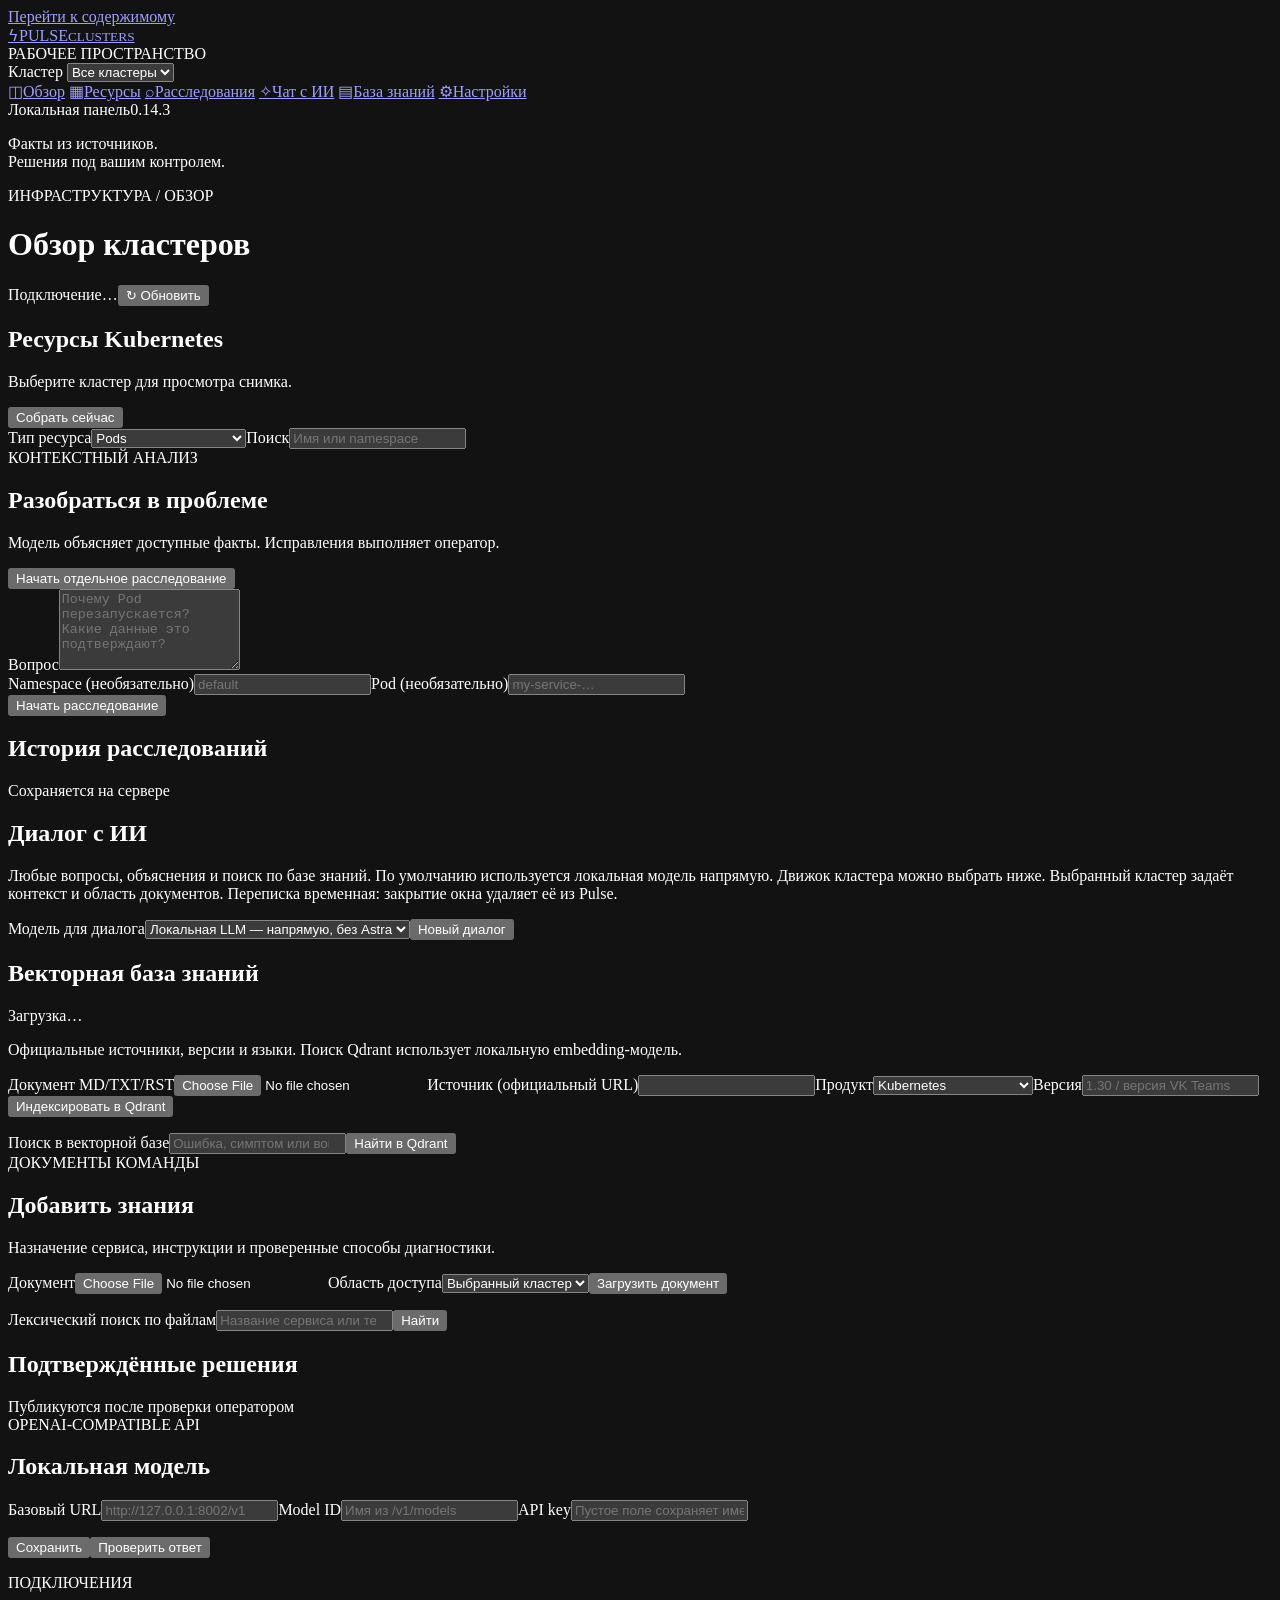
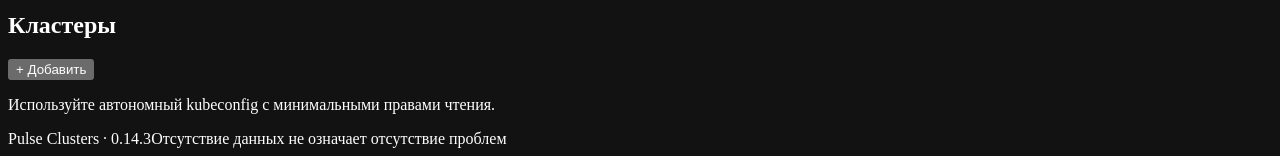
==== pulse_app/static/index.html @ 9ece3a7b "fix: harden Pulse redeployment and knowledge readiness in 0.14.3" ====
<!doctype html>
<html lang="ru">
<head>
  <meta charset="utf-8">
  <meta name="viewport" content="width=device-width, initial-scale=1">
  <meta name="color-scheme" content="dark">
  <title>Pulse Clusters — обзор инфраструктуры</title>
  <link rel="icon" href="data:image/svg+xml,%3Csvg xmlns='http://www.w3.org/2000/svg' viewBox='0 0 40 40'%3E%3Crect width='40' height='40' rx='10' fill='%2313d6b0'/%3E%3Cpath d='M5 21h9l4-11 5 21 4-10h8' fill='none' stroke='%230a1725' stroke-width='3'/%3E%3C/svg%3E">
  <link rel="stylesheet" href="/static/style.css">
  <script src="/static/app.js" defer></script>
</head>
<body>
<a class="skip" href="#main">Перейти к содержимому</a>
<div class="shell">
  <aside class="sidebar" aria-label="Навигация">
    <a class="brand" href="#overview"><span class="brand-icon" aria-hidden="true">ϟ</span><span>PULSE<small>CLUSTERS</small></span></a>
    <div class="sidebar-label">РАБОЧЕЕ ПРОСТРАНСТВО</div>
    <label class="cluster-label" for="cluster-select">Кластер</label>
    <select id="cluster-select" data-testid="cluster-select"><option value="">Все кластеры</option></select>
    <nav id="navigation">
      <a href="#overview" data-page="overview"><span aria-hidden="true">◫</span>Обзор</a>
      <a href="#resources" data-page="resources"><span aria-hidden="true">▦</span>Ресурсы</a>
      <a href="#investigations" data-page="investigations"><span aria-hidden="true">⌕</span>Расследования</a>
      <a href="#chat" data-page="chat"><span aria-hidden="true">✧</span>Чат с ИИ</a>
      <a href="#knowledge" data-page="knowledge"><span aria-hidden="true">▤</span>База знаний</a>
      <a href="#settings" data-page="settings"><span aria-hidden="true">⚙</span>Настройки</a>
    </nav>
    <div class="sidebar-footer"><span class="live-dot" aria-hidden="true"></span> Локальная панель<span id="version">0.14.3</span><p>Факты из источников.<br>Решения под вашим контролем.</p></div>
  </aside>
  <div class="workspace">
    <header class="topbar"><div><span class="eyebrow">ИНФРАСТРУКТУРА / <span id="breadcrumb">ОБЗОР</span></span><h1 id="page-title">Обзор кластеров</h1></div><div class="header-actions"><span id="connection-state" class="muted">Подключение…</span><button id="refresh-page" class="button secondary" type="button">↻ Обновить</button></div></header>
    <main id="main" tabindex="-1">
      <div id="global-error" class="notice error hidden" role="alert"></div>
      <section id="page-overview" class="page" aria-label="Обзор кластеров"><div id="overview-content"></div></section>
      <section id="page-resources" class="page hidden" aria-label="Ресурсы Kubernetes">
        <div class="section-heading"><div><h2>Ресурсы Kubernetes</h2><p id="snapshot-time" class="muted">Выберите кластер для просмотра снимка.</p></div><button id="collect-now" class="button" type="button">Собрать сейчас</button></div>
        <div class="toolbar"><label>Тип ресурса<select id="resource-type"><option value="pods">Pods</option><option value="nodes">Nodes</option><option value="namespaces">Namespaces</option><option value="deployments">Deployments</option><option value="statefulsets">StatefulSets</option><option value="daemonsets">DaemonSets</option><option value="replicasets">ReplicaSets</option><option value="replicationcontrollers">ReplicationControllers</option><option value="poddisruptionbudgets">PodDisruptionBudgets</option><option value="services">Services</option><option value="endpoints">Endpoints</option><option value="ingresses">Ingresses</option><option value="jobs">Jobs</option><option value="cronjobs">CronJobs</option><option value="persistentvolumeclaims">PVC</option><option value="persistentvolumes">PV</option><option value="storageclasses">StorageClasses</option><option value="configmaps">ConfigMaps</option><option value="events">Events</option><option value="networkpolicies">NetworkPolicies</option><option value="serviceaccounts">ServiceAccounts</option><option value="horizontalpodautoscalers">HPA</option></select></label><label class="grow">Поиск<input id="resource-search" type="search" placeholder="Имя или namespace"></label></div>
        <div id="resource-notice"></div><div id="resource-table"></div><div id="metric-content"></div>
      </section>
      <section id="page-investigations" class="page hidden" aria-label="Расследования">
        <div class="grid investigation-grid"><div class="panel"><span class="eyebrow">КОНТЕКСТНЫЙ АНАЛИЗ</span><h2>Разобраться в проблеме</h2><p class="muted">Модель объясняет доступные факты. Исправления выполняет оператор.</p><form id="investigation-form"><div id="followup-context" class="notice info hidden"><span></span> <button id="clear-followup" class="text-button" type="button">Начать отдельное расследование</button></div><label>Вопрос<textarea name="question" required rows="5" placeholder="Почему Pod перезапускается? Какие данные это подтверждают?"></textarea></label><div class="form-grid"><label>Namespace (необязательно)<input name="namespace" placeholder="default"></label><label>Pod (необязательно)<input name="pod" placeholder="my-service-…"></label></div><button class="button" type="submit">Начать расследование</button><p class="form-message" role="status"></p></form></div><div><div class="section-heading"><h2>История расследований</h2><span class="chip">Сохраняется на сервере</span></div><div id="investigation-list"></div></div></div>
      </section>
<section id="page-chat" class="page hidden" aria-label="Чат с ИИ"><div class="panel"><h2>Диалог с ИИ</h2><p class="muted">Любые вопросы, объяснения и поиск по базе знаний. По умолчанию используется локальная модель напрямую. Движок кластера можно выбрать ниже. Выбранный кластер задаёт контекст и область документов. Переписка временная: закрытие окна удаляет её из Pulse.</p><label>Модель для диалога<select id="chat-engine"><option value="local">Локальная LLM — напрямую, без Astra</option><option value="cluster">Движок выбранного кластера</option></select></label><button id="new-chat" class="button" type="button">Новый диалог</button></div></section>
      <section id="page-knowledge" class="page hidden" aria-label="База знаний">
        <section id="vector-knowledge" class="panel"><div class="section-heading"><h2>Векторная база знаний</h2><span id="vector-status" class="chip">Загрузка…</span></div><p class="muted">Официальные источники, версии и языки. Поиск Qdrant использует локальную embedding-модель.</p><form id="vector-upload-form"><div class="form-grid"><label>Документ MD/TXT/RST<input name="file" type="file" accept=".md,.txt,.rst" required></label><label>Источник (официальный URL)<input name="source" type="url" required></label><label>Продукт<select name="product"><option value="kubernetes">Kubernetes</option><option value="vk-teams-on-premises">VK Teams on-premises</option><option value="vk-workspace-saas">VK Workspace SaaS</option><option value="local">Инструкции команды</option></select></label><label>Версия<input name="version" required placeholder="1.30 / версия VK Teams"></label></div><button class="button secondary" type="submit">Индексировать в Qdrant</button><p class="form-message" role="status"></p></form><form id="vector-search-form" class="search-form"><label class="grow">Поиск в векторной базе<input name="q" type="search" placeholder="Ошибка, симптом или вопрос"></label><button class="button secondary" type="submit">Найти в Qdrant</button></form><div id="vector-documents"></div></section><div class="grid knowledge-grid"><div class="panel"><span class="eyebrow">ДОКУМЕНТЫ КОМАНДЫ</span><h2>Добавить знания</h2><p class="muted">Назначение сервиса, инструкции и проверенные способы диагностики.</p><form id="document-form"><label>Документ<input name="file" type="file" required accept=".md,.txt,.rst,.html,.pdf,.docx"></label><label>Область доступа<select name="scope"><option value="cluster">Выбранный кластер</option><option value="global">Все кластеры</option></select></label><button class="button" type="submit">Загрузить документ</button><p class="form-message" role="status"></p></form></div><div><form id="document-search-form" class="search-form"><label class="grow">Лексический поиск по файлам<input name="q" type="search" placeholder="Название сервиса или текст ошибки"></label><button class="button secondary" type="submit">Найти</button></form><div id="document-list"></div></div></div><div class="section-heading"><h2>Подтверждённые решения</h2><span class="muted">Публикуются после проверки оператором</span></div><div id="incident-list"></div>
      </section>
      <section id="page-settings" class="page hidden" aria-label="Настройки">
        <div class="grid settings-grid"><div class="panel"><span class="eyebrow">OPENAI-COMPATIBLE API</span><h2>Локальная модель</h2><form id="llm-form"><label>Базовый URL<input name="url" type="url" placeholder="http://127.0.0.1:8002/v1" required></label><label>Model ID<input name="model" placeholder="Имя из /v1/models" required></label><label>API key<input name="api_key" type="password" autocomplete="new-password" placeholder="Пустое поле сохраняет имеющийся ключ"></label><p id="llm-key-state" class="muted"></p><div class="actions"><button class="button" type="submit">Сохранить</button><button id="test-llm" class="button secondary" type="button">Проверить ответ</button></div><p class="form-message" role="status"></p></form></div><div class="panel"><span class="eyebrow">ПОДКЛЮЧЕНИЯ</span><div class="section-heading"><h2>Кластеры</h2><button id="add-cluster" class="button" type="button">+ Добавить</button></div><p class="muted">Используйте автономный kubeconfig с минимальными правами чтения.</p><div id="cluster-settings-list"></div></div></div>
      </section>
    </main>
    <footer class="workspace-footer"><span>Pulse Clusters · 0.14.3</span><span>Отсутствие данных не означает отсутствие проблем</span></footer>
  </div>
</div>
<dialog id="cluster-dialog" aria-labelledby="cluster-dialog-title"><div class="dialog-heading"><h2 id="cluster-dialog-title">Добавить кластер</h2><button class="icon-button" type="button" data-close aria-label="Закрыть">×</button></div><form id="cluster-form"><div class="form-grid"><label>ID кластера<input name="id" required pattern="[a-z0-9][a-z0-9\-]{0,47}" maxlength="48" placeholder="peoplehub"></label><label>Название<input name="name" required maxlength="120" placeholder="PeopleHub"></label></div><label class="checkbox"><input name="enabled" type="checkbox" checked>Сбор включён</label><label>Kubeconfig (YAML или JSON)<textarea name="kubeconfig" rows="5" placeholder="Вставьте kubeconfig или загрузите файл"></textarea></label><label>Загрузить kubeconfig<input id="kubeconfig-file" type="file" accept=".yaml,.yml,.json,.conf"></label><p class="muted">При редактировании пустой kubeconfig сохраняет текущее подключение. Exec plugins и отключение TLS не допускаются.</p><details><summary>Метрики Prometheus / VictoriaMetrics</summary><label>Подключение<select name="metrics_transport"><option value="direct">HTTP(S) URL</option><option value="kubernetes">Через Kubernetes API — для ClusterIP</option></select></label><div class="form-grid" data-metrics-kubernetes><label>Namespace сервиса<input name="metrics_namespace" placeholder="monitoring"></label><label>Service<input name="metrics_service" placeholder="kube-prom-kube-prometheus-prometheus"></label><label>Порт сервиса<input name="metrics_port" type="number" min="1" max="65535" value="9090"></label></div><div class="actions"><button id="metrics-discover" class="button secondary" type="button">Найти в кластере</button><button id="metrics-test" class="button secondary" type="button">Проверить сохранённый источник</button></div><label>Найденные источники<select id="metrics-candidates"><option value="">Выберите после поиска</option></select></label><p id="metrics-message" class="form-message" role="status"></p><p class="muted">Для ClusterIP используйте Kubernetes API и отдельное разрешение GET services/proxy. Если источник собирает только этот кластер, явно выберите «Выделенный» ниже; иначе нужны метки кластера.</p><label data-metrics-http>URL API<input name="metrics_url" type="url" placeholder="https://metrics.example.internal"></label><label>Источник метрик<select name="metrics_mode"><option value="shared">Общий — метки кластера обязательны</option><option value="dedicated">Выделенный для одного кластера</option></select></label><label>Метки кластера (JSON)<input name="metrics_labels" placeholder='{"cluster":"peoplehub"}'></label><label data-metrics-http>Bearer token<input name="metrics_token" type="password" autocomplete="new-password"></label><div class="form-grid" data-metrics-http><label>Basic username<input name="metrics_username" autocomplete="off"></label><label>Basic password<input name="metrics_password" type="password" autocomplete="new-password"></label></div><label data-metrics-http>CA PEM (необязательно)<textarea name="metrics_ca" rows="3"></textarea></label><p class="muted">Заполните поля выбранного подключения. После сохранения Pulse проверит настройки обратным чтением API. Метрики появятся после успешного доступа к источнику.</p></details><details><summary>HolmesGPT · отдельный read-only агент</summary><label class="checkbox"><input name="holmes_enabled" type="checkbox">Использовать Holmes для этого кластера</label><label>URL Holmes (без /api)<input name="holmes_url" type="url" placeholder="http://127.0.0.1:5051"></label><label>Model alias Holmes<input name="holmes_model" placeholder="pulse-local"></label><label>API key Holmes<input name="holmes_api_key" type="password" autocomplete="new-password" placeholder="Пустое поле сохраняет ключ"></label><label>Порт при генерации<input name="holmes_port" type="number" min="1024" max="65535" value="5051"></label><div class="actions"><button id="holmes-bootstrap" type="button" class="button secondary">Подготовить конфигурацию</button><button id="holmes-test" type="button" class="button secondary">Проверить ответ Holmes</button><button id="holmes-accept" type="button" class="button secondary">Проверить инструменты</button></div><p id="holmes-message" class="form-message" role="status"></p><p class="muted">Генерация создаёт отдельные токены, 12 сценариев проверки и read-only tools только этого кластера. Сначала запустите Holmes на сервере и проверьте ответ, затем включите режим.</p></details><details><summary>ИИ Astra · анализ через её API</summary><label class="checkbox"><input name="astra_ai_enabled" type="checkbox">Использовать ИИ Astra для этого кластера</label><label>Полный URL chat/completions<input name="astra_ai_url" type="url" placeholder="http://10.128.77.23/api/v1/settings/ai/request/chat/completions"></label><label>Model ID<input name="astra_ai_model" value="qwen"></label><label>Bearer token Astra AI<input name="astra_ai_api_key" type="password" autocomplete="new-password" placeholder="Пустое поле сохраняет имеющийся токен"></label><p id="astra-ai-state" class="muted"></p><button id="astra-ai-test" class="button secondary" type="button">Проверить поток Astra AI</button><p id="astra-ai-message" class="form-message" role="status"></p><p class="muted">Сначала сохраните настройки и проверьте поток. Токен вводится только здесь, значение обратно не возвращается. Анализ получает собранные Pulse доказательства. Обрыв потока помечается ошибкой без скрытого переключения модели.</p></details><details><summary>Astra Monitoring</summary><label>URL Astra<input name="astra_url" type="url" placeholder="https://astra.example.internal"></label><label>Bearer token<input name="astra_token" type="password" autocomplete="new-password"></label><div class="form-grid"><label>Поле кластера<input name="astra_cluster_field" placeholder="labels.cluster"></label><label>Значение кластера<input name="astra_cluster_value" placeholder="peoplehub"></label><label>Поле namespace<input name="astra_namespace_field" placeholder="labels.k8s.namespace.name"></label><label>Поле Pod<input name="astra_pod_field" placeholder="labels.k8s.pod.name"></label></div><label>CA PEM (необязательно)<textarea name="astra_ca" rows="3"></textarea></label></details><p class="form-message" role="status"></p><div class="actions"><button class="button" type="submit">Сохранить кластер</button><button class="button secondary" type="button" data-close>Отмена</button></div></form></dialog>
<dialog id="object-dialog" class="wide-dialog" aria-labelledby="object-title"><div class="dialog-heading"><h2 id="object-title">Ресурс</h2><button class="icon-button" type="button" data-close aria-label="Закрыть">×</button></div><pre id="object-json"></pre></dialog>
<dialog id="logs-dialog" class="wide-dialog" aria-labelledby="logs-title"><div class="dialog-heading"><h2 id="logs-title">Логи Pod</h2><button class="icon-button" type="button" data-close aria-label="Закрыть">×</button></div><form id="logs-form"><div class="toolbar"><label>Контейнер<select name="container"></select></label><label>Источник<select name="source"><option value="kubernetes">Kubernetes</option><option value="astra">Astra</option></select></label><label class="checkbox"><input name="previous" type="checkbox">Предыдущий запуск</label><button class="button secondary" type="submit">Получить логи</button></div></form><p id="logs-notice" role="status"></p><pre id="logs-output">Выберите источник и получите логи.</pre></dialog>
<dialog id="resolve-dialog" aria-labelledby="resolve-title"><div class="dialog-heading"><h2 id="resolve-title">Подтверждённое решение</h2><button class="icon-button" type="button" data-close aria-label="Закрыть">×</button></div><p class="muted">Запишите фактически выполненное исправление и результат проверки. Ответ модели сам по себе не является подтверждением.</p><form id="resolve-form"><label>Решение и проверка<textarea name="solution" required minlength="10" rows="7"></textarea></label><p class="form-message" role="status"></p><button class="button" type="submit">Сохранить решение</button></form></dialog>
<dialog id="dashboard-detail" class="wide-dialog dashboard-detail" aria-labelledby="detail-title"><div class="dialog-heading"><h2 id="detail-title">Dashboard</h2><button class="icon-button" type="button" data-close aria-label="Закрыть dashboard">×</button></div><div id="detail-body"></div></dialog>
<dialog id="ai-dialog" class="ai-dialog" aria-labelledby="ai-title"><div class="dialog-heading"><h2 id="ai-title">✧ Разобрать с ИИ</h2><button class="icon-button" type="button" data-close aria-label="Закрыть анализ">×</button></div><div id="ai-context" class="notice info"></div><div id="analysis-engine-tools" class="actions"><label>Движок анализа<select id="analysis-engine"><option value="cluster">Настройки кластера</option><option value="local">Локальная LLM напрямую</option></select></label><button id="analysis-engine-test" type="button" class="button secondary small">Проверить ИИ</button><span id="analysis-engine-result" class="muted" role="status"></span></div><div id="ai-conversation" aria-live="polite"></div><form id="ai-form" autocomplete="off"><div class="ai-presets"><button type="button" class="button secondary small" data-analysis="about">Об инструменте</button><button type="button" class="button secondary small" data-analysis="brief">Сжатый анализ</button><button type="button" class="button secondary small" data-analysis="extended">Расширенный анализ</button><button type="button" class="button secondary small" data-analysis="causes">Причины</button><button type="button" class="button secondary small" data-analysis="impact">Последствия</button><button type="button" class="button secondary small" data-analysis="commands">Нужные команды</button></div><label>Режим ответа<select name="analysis_mode"><option value="extended">Расширенный анализ</option><option value="brief">Сжатый анализ</option><option value="causes">Причины</option><option value="impact">Последствия</option><option value="commands">Нужные команды</option></select></label><label>Вопрос<textarea name="question" rows="2" required minlength="3" maxlength="4000" placeholder="В чём причина и что проверить первым?"></textarea></label><div class="actions"><button type="submit" class="button">Отправить</button><span id="ai-status" class="muted"></span></div></form></dialog>
<div id="toast" class="toast hidden" role="status"></div>
</body>
</html>
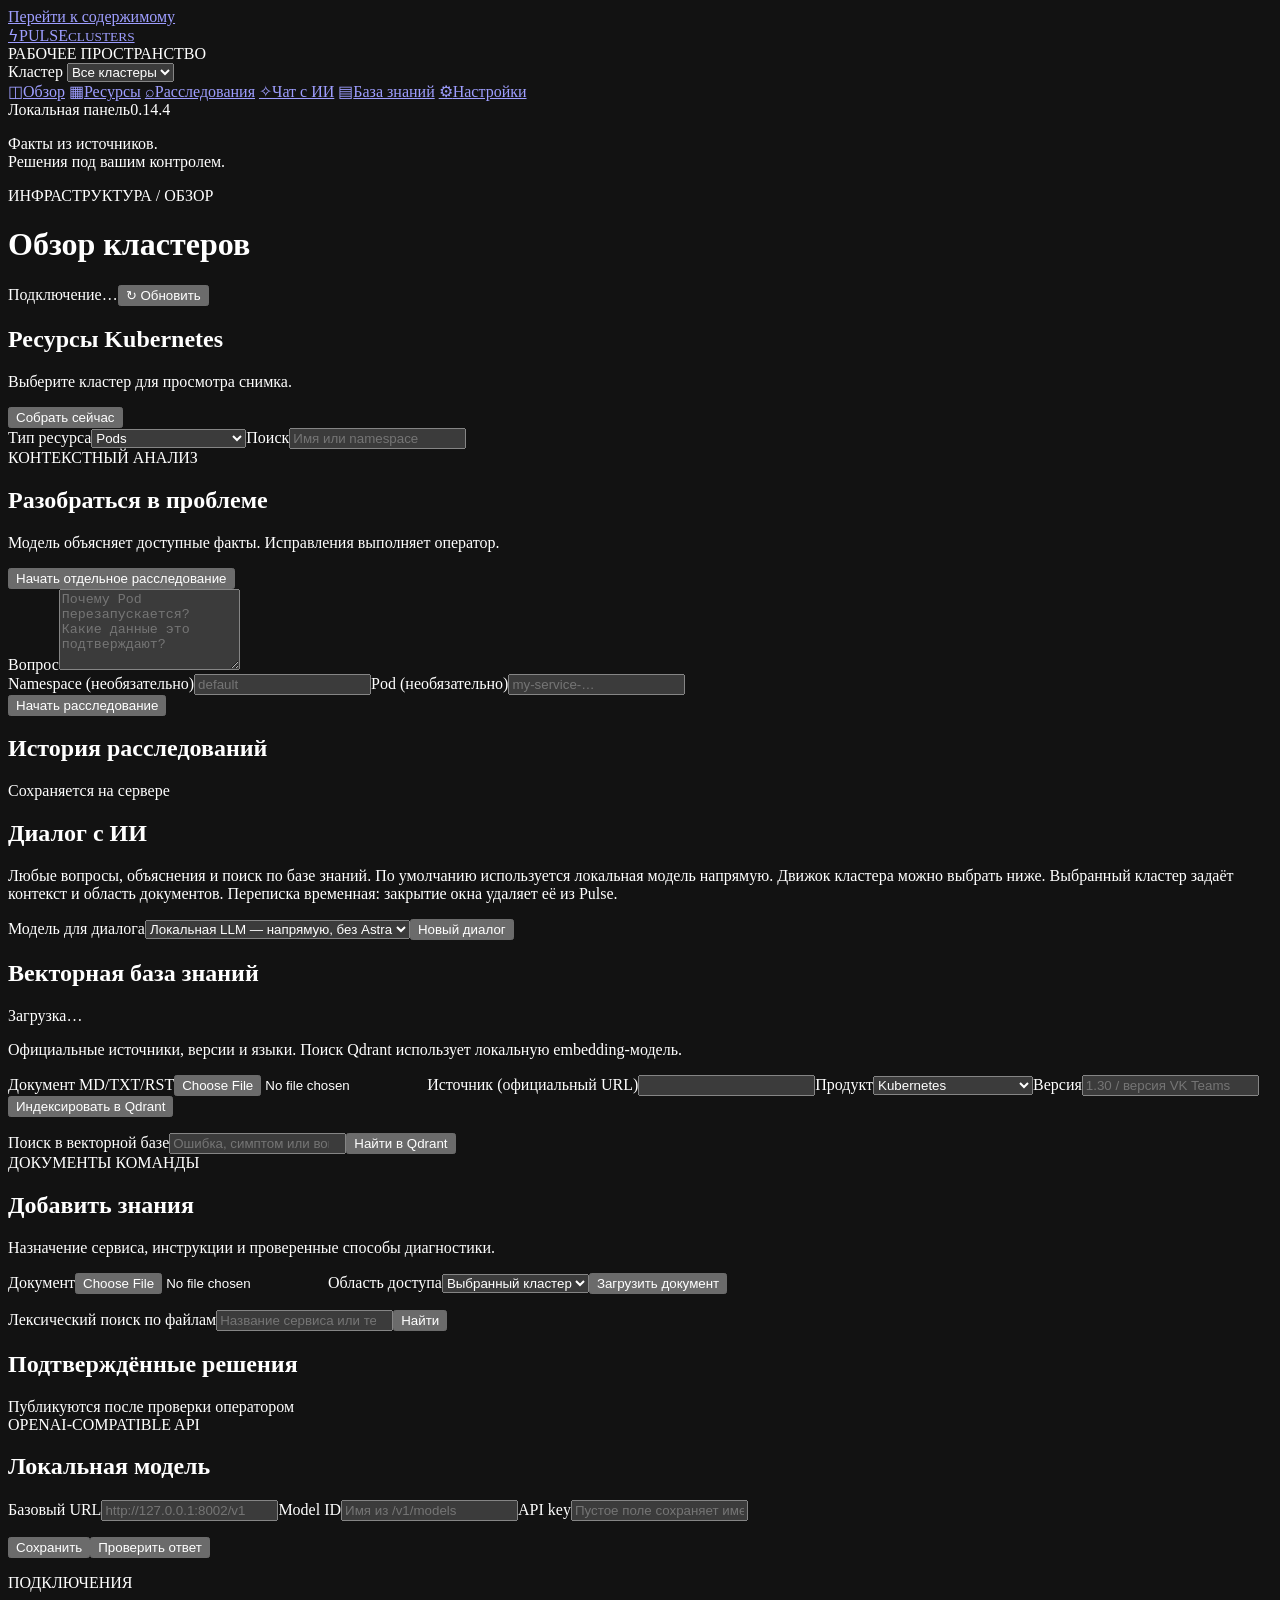
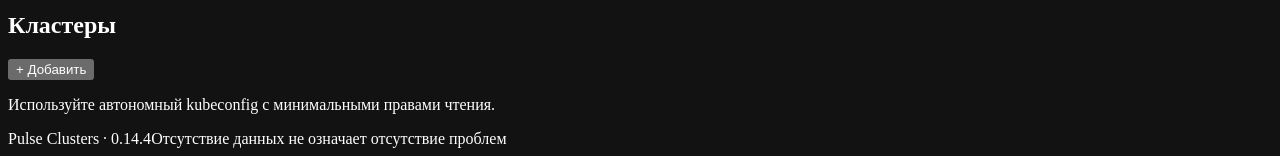
==== commit f3bb8d47: "fix: reset temporary chats and preserve evidence on AI failure in 0.14.4" ====
--- a/pulse_app/static/index.html
+++ b/pulse_app/static/index.html
@@ -25,7 +25,7 @@
       <a href="#knowledge" data-page="knowledge"><span aria-hidden="true">▤</span>База знаний</a>
       <a href="#settings" data-page="settings"><span aria-hidden="true">⚙</span>Настройки</a>
     </nav>
-    <div class="sidebar-footer"><span class="live-dot" aria-hidden="true"></span> Локальная панель<span id="version">0.14.3</span><p>Факты из источников.<br>Решения под вашим контролем.</p></div>
+    <div class="sidebar-footer"><span class="live-dot" aria-hidden="true"></span> Локальная панель<span id="version">0.14.4</span><p>Факты из источников.<br>Решения под вашим контролем.</p></div>
   </aside>
   <div class="workspace">
     <header class="topbar"><div><span class="eyebrow">ИНФРАСТРУКТУРА / <span id="breadcrumb">ОБЗОР</span></span><h1 id="page-title">Обзор кластеров</h1></div><div class="header-actions"><span id="connection-state" class="muted">Подключение…</span><button id="refresh-page" class="button secondary" type="button">↻ Обновить</button></div></header>
@@ -48,7 +48,7 @@
         <div class="grid settings-grid"><div class="panel"><span class="eyebrow">OPENAI-COMPATIBLE API</span><h2>Локальная модель</h2><form id="llm-form"><label>Базовый URL<input name="url" type="url" placeholder="http://127.0.0.1:8002/v1" required></label><label>Model ID<input name="model" placeholder="Имя из /v1/models" required></label><label>API key<input name="api_key" type="password" autocomplete="new-password" placeholder="Пустое поле сохраняет имеющийся ключ"></label><p id="llm-key-state" class="muted"></p><div class="actions"><button class="button" type="submit">Сохранить</button><button id="test-llm" class="button secondary" type="button">Проверить ответ</button></div><p class="form-message" role="status"></p></form></div><div class="panel"><span class="eyebrow">ПОДКЛЮЧЕНИЯ</span><div class="section-heading"><h2>Кластеры</h2><button id="add-cluster" class="button" type="button">+ Добавить</button></div><p class="muted">Используйте автономный kubeconfig с минимальными правами чтения.</p><div id="cluster-settings-list"></div></div></div>
       </section>
     </main>
-    <footer class="workspace-footer"><span>Pulse Clusters · 0.14.3</span><span>Отсутствие данных не означает отсутствие проблем</span></footer>
+    <footer class="workspace-footer"><span>Pulse Clusters · 0.14.4</span><span>Отсутствие данных не означает отсутствие проблем</span></footer>
   </div>
 </div>
 <dialog id="cluster-dialog" aria-labelledby="cluster-dialog-title"><div class="dialog-heading"><h2 id="cluster-dialog-title">Добавить кластер</h2><button class="icon-button" type="button" data-close aria-label="Закрыть">×</button></div><form id="cluster-form"><div class="form-grid"><label>ID кластера<input name="id" required pattern="[a-z0-9][a-z0-9\-]{0,47}" maxlength="48" placeholder="peoplehub"></label><label>Название<input name="name" required maxlength="120" placeholder="PeopleHub"></label></div><label class="checkbox"><input name="enabled" type="checkbox" checked>Сбор включён</label><label>Kubeconfig (YAML или JSON)<textarea name="kubeconfig" rows="5" placeholder="Вставьте kubeconfig или загрузите файл"></textarea></label><label>Загрузить kubeconfig<input id="kubeconfig-file" type="file" accept=".yaml,.yml,.json,.conf"></label><p class="muted">При редактировании пустой kubeconfig сохраняет текущее подключение. Exec plugins и отключение TLS не допускаются.</p><details><summary>Метрики Prometheus / VictoriaMetrics</summary><label>Подключение<select name="metrics_transport"><option value="direct">HTTP(S) URL</option><option value="kubernetes">Через Kubernetes API — для ClusterIP</option></select></label><div class="form-grid" data-metrics-kubernetes><label>Namespace сервиса<input name="metrics_namespace" placeholder="monitoring"></label><label>Service<input name="metrics_service" placeholder="kube-prom-kube-prometheus-prometheus"></label><label>Порт сервиса<input name="metrics_port" type="number" min="1" max="65535" value="9090"></label></div><div class="actions"><button id="metrics-discover" class="button secondary" type="button">Найти в кластере</button><button id="metrics-test" class="button secondary" type="button">Проверить сохранённый источник</button></div><label>Найденные источники<select id="metrics-candidates"><option value="">Выберите после поиска</option></select></label><p id="metrics-message" class="form-message" role="status"></p><p class="muted">Для ClusterIP используйте Kubernetes API и отдельное разрешение GET services/proxy. Если источник собирает только этот кластер, явно выберите «Выделенный» ниже; иначе нужны метки кластера.</p><label data-metrics-http>URL API<input name="metrics_url" type="url" placeholder="https://metrics.example.internal"></label><label>Источник метрик<select name="metrics_mode"><option value="shared">Общий — метки кластера обязательны</option><option value="dedicated">Выделенный для одного кластера</option></select></label><label>Метки кластера (JSON)<input name="metrics_labels" placeholder='{"cluster":"peoplehub"}'></label><label data-metrics-http>Bearer token<input name="metrics_token" type="password" autocomplete="new-password"></label><div class="form-grid" data-metrics-http><label>Basic username<input name="metrics_username" autocomplete="off"></label><label>Basic password<input name="metrics_password" type="password" autocomplete="new-password"></label></div><label data-metrics-http>CA PEM (необязательно)<textarea name="metrics_ca" rows="3"></textarea></label><p class="muted">Заполните поля выбранного подключения. После сохранения Pulse проверит настройки обратным чтением API. Метрики появятся после успешного доступа к источнику.</p></details><details><summary>HolmesGPT · отдельный read-only агент</summary><label class="checkbox"><input name="holmes_enabled" type="checkbox">Использовать Holmes для этого кластера</label><label>URL Holmes (без /api)<input name="holmes_url" type="url" placeholder="http://127.0.0.1:5051"></label><label>Model alias Holmes<input name="holmes_model" placeholder="pulse-local"></label><label>API key Holmes<input name="holmes_api_key" type="password" autocomplete="new-password" placeholder="Пустое поле сохраняет ключ"></label><label>Порт при генерации<input name="holmes_port" type="number" min="1024" max="65535" value="5051"></label><div class="actions"><button id="holmes-bootstrap" type="button" class="button secondary">Подготовить конфигурацию</button><button id="holmes-test" type="button" class="button secondary">Проверить ответ Holmes</button><button id="holmes-accept" type="button" class="button secondary">Проверить инструменты</button></div><p id="holmes-message" class="form-message" role="status"></p><p class="muted">Генерация создаёт отдельные токены, 12 сценариев проверки и read-only tools только этого кластера. Сначала запустите Holmes на сервере и проверьте ответ, затем включите режим.</p></details><details><summary>ИИ Astra · анализ через её API</summary><label class="checkbox"><input name="astra_ai_enabled" type="checkbox">Использовать ИИ Astra для этого кластера</label><label>Полный URL chat/completions<input name="astra_ai_url" type="url" placeholder="http://10.128.77.23/api/v1/settings/ai/request/chat/completions"></label><label>Model ID<input name="astra_ai_model" value="qwen"></label><label>Bearer token Astra AI<input name="astra_ai_api_key" type="password" autocomplete="new-password" placeholder="Пустое поле сохраняет имеющийся токен"></label><p id="astra-ai-state" class="muted"></p><button id="astra-ai-test" class="button secondary" type="button">Проверить поток Astra AI</button><p id="astra-ai-message" class="form-message" role="status"></p><p class="muted">Сначала сохраните настройки и проверьте поток. Токен вводится только здесь, значение обратно не возвращается. Анализ получает собранные Pulse доказательства. Обрыв потока помечается ошибкой без скрытого переключения модели.</p></details><details><summary>Astra Monitoring</summary><label>URL Astra<input name="astra_url" type="url" placeholder="https://astra.example.internal"></label><label>Bearer token<input name="astra_token" type="password" autocomplete="new-password"></label><div class="form-grid"><label>Поле кластера<input name="astra_cluster_field" placeholder="labels.cluster"></label><label>Значение кластера<input name="astra_cluster_value" placeholder="peoplehub"></label><label>Поле namespace<input name="astra_namespace_field" placeholder="labels.k8s.namespace.name"></label><label>Поле Pod<input name="astra_pod_field" placeholder="labels.k8s.pod.name"></label></div><label>CA PEM (необязательно)<textarea name="astra_ca" rows="3"></textarea></label></details><p class="form-message" role="status"></p><div class="actions"><button class="button" type="submit">Сохранить кластер</button><button class="button secondary" type="button" data-close>Отмена</button></div></form></dialog>
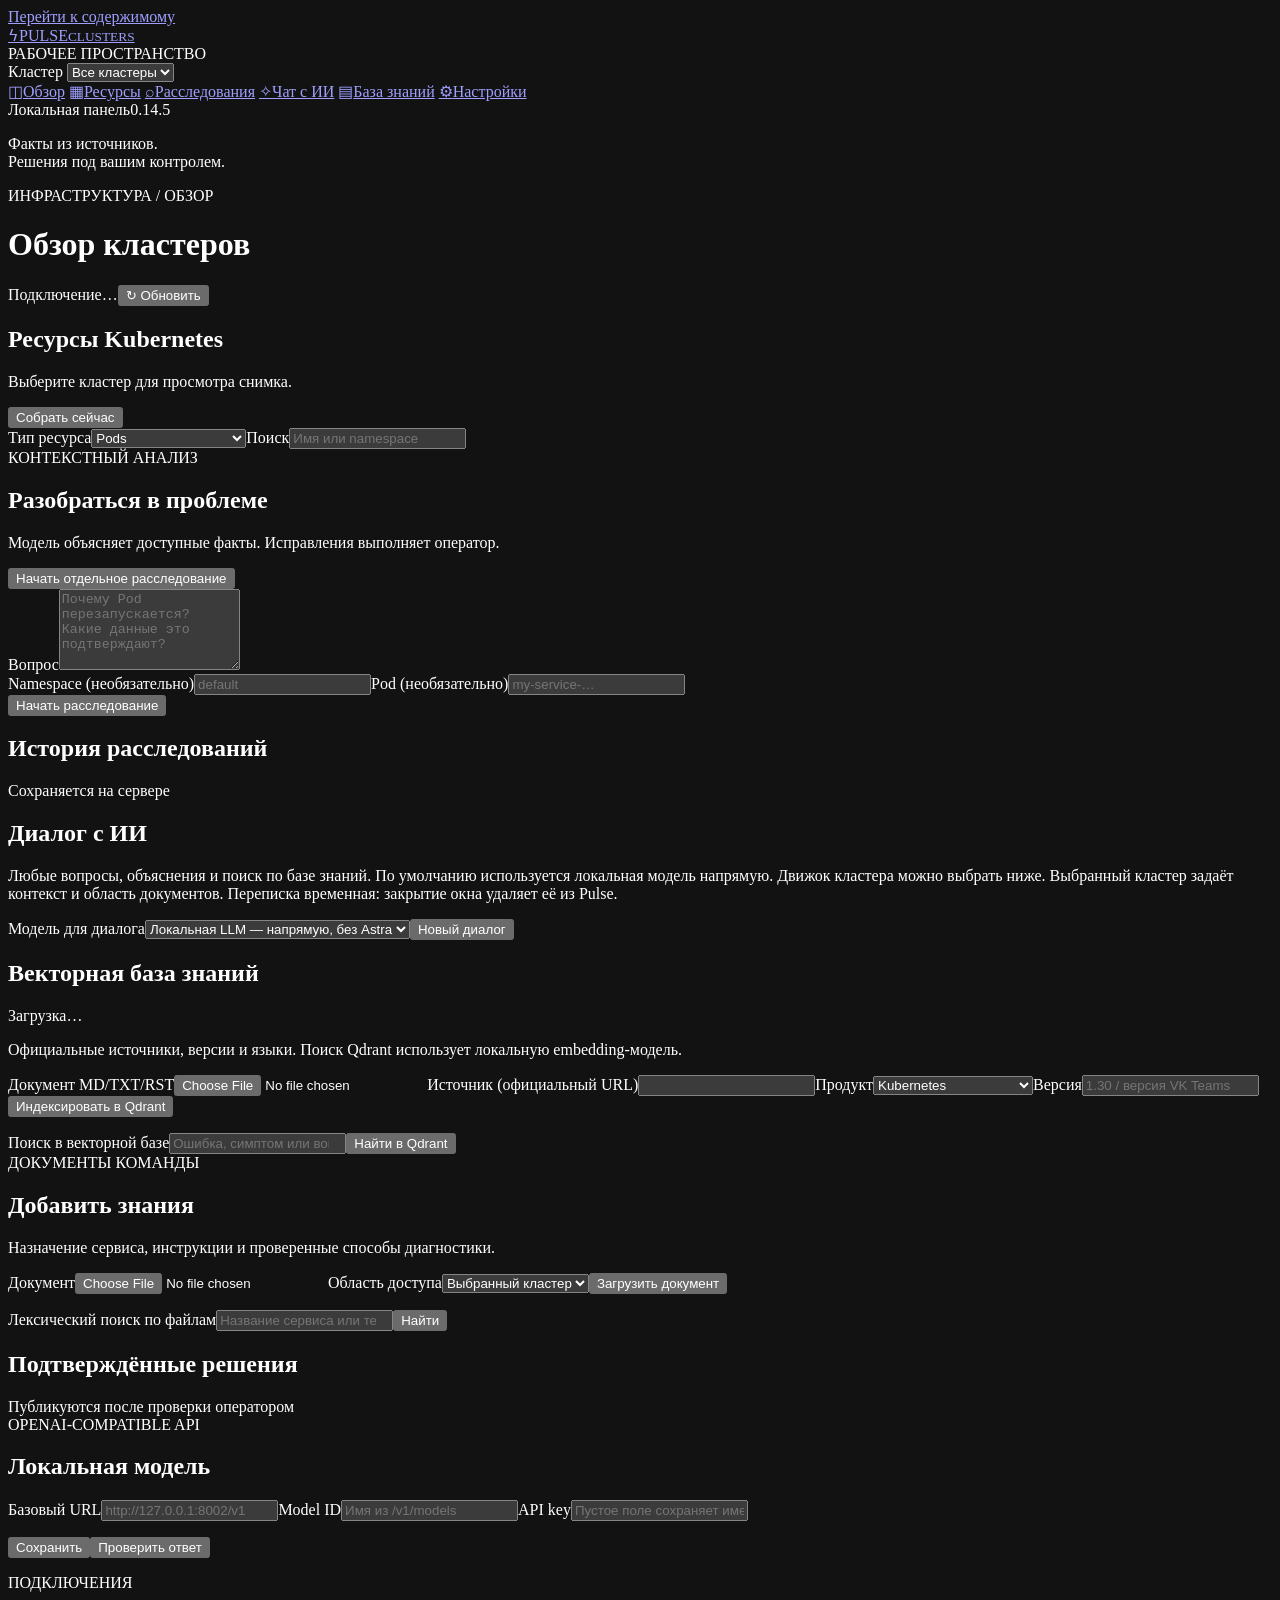
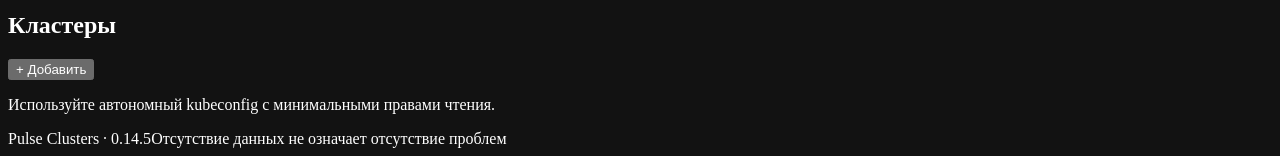
==== commit 83085459: "fix: simplify analysis dialogs and structure answers in 0.14.5" ====
--- a/pulse_app/static/index.html
+++ b/pulse_app/static/index.html
@@ -25,7 +25,7 @@
       <a href="#knowledge" data-page="knowledge"><span aria-hidden="true">▤</span>База знаний</a>
       <a href="#settings" data-page="settings"><span aria-hidden="true">⚙</span>Настройки</a>
     </nav>
-    <div class="sidebar-footer"><span class="live-dot" aria-hidden="true"></span> Локальная панель<span id="version">0.14.4</span><p>Факты из источников.<br>Решения под вашим контролем.</p></div>
+    <div class="sidebar-footer"><span class="live-dot" aria-hidden="true"></span> Локальная панель<span id="version">0.14.5</span><p>Факты из источников.<br>Решения под вашим контролем.</p></div>
   </aside>
   <div class="workspace">
     <header class="topbar"><div><span class="eyebrow">ИНФРАСТРУКТУРА / <span id="breadcrumb">ОБЗОР</span></span><h1 id="page-title">Обзор кластеров</h1></div><div class="header-actions"><span id="connection-state" class="muted">Подключение…</span><button id="refresh-page" class="button secondary" type="button">↻ Обновить</button></div></header>
@@ -48,7 +48,7 @@
         <div class="grid settings-grid"><div class="panel"><span class="eyebrow">OPENAI-COMPATIBLE API</span><h2>Локальная модель</h2><form id="llm-form"><label>Базовый URL<input name="url" type="url" placeholder="http://127.0.0.1:8002/v1" required></label><label>Model ID<input name="model" placeholder="Имя из /v1/models" required></label><label>API key<input name="api_key" type="password" autocomplete="new-password" placeholder="Пустое поле сохраняет имеющийся ключ"></label><p id="llm-key-state" class="muted"></p><div class="actions"><button class="button" type="submit">Сохранить</button><button id="test-llm" class="button secondary" type="button">Проверить ответ</button></div><p class="form-message" role="status"></p></form></div><div class="panel"><span class="eyebrow">ПОДКЛЮЧЕНИЯ</span><div class="section-heading"><h2>Кластеры</h2><button id="add-cluster" class="button" type="button">+ Добавить</button></div><p class="muted">Используйте автономный kubeconfig с минимальными правами чтения.</p><div id="cluster-settings-list"></div></div></div>
       </section>
     </main>
-    <footer class="workspace-footer"><span>Pulse Clusters · 0.14.4</span><span>Отсутствие данных не означает отсутствие проблем</span></footer>
+    <footer class="workspace-footer"><span>Pulse Clusters · 0.14.5</span><span>Отсутствие данных не означает отсутствие проблем</span></footer>
   </div>
 </div>
 <dialog id="cluster-dialog" aria-labelledby="cluster-dialog-title"><div class="dialog-heading"><h2 id="cluster-dialog-title">Добавить кластер</h2><button class="icon-button" type="button" data-close aria-label="Закрыть">×</button></div><form id="cluster-form"><div class="form-grid"><label>ID кластера<input name="id" required pattern="[a-z0-9][a-z0-9\-]{0,47}" maxlength="48" placeholder="peoplehub"></label><label>Название<input name="name" required maxlength="120" placeholder="PeopleHub"></label></div><label class="checkbox"><input name="enabled" type="checkbox" checked>Сбор включён</label><label>Kubeconfig (YAML или JSON)<textarea name="kubeconfig" rows="5" placeholder="Вставьте kubeconfig или загрузите файл"></textarea></label><label>Загрузить kubeconfig<input id="kubeconfig-file" type="file" accept=".yaml,.yml,.json,.conf"></label><p class="muted">При редактировании пустой kubeconfig сохраняет текущее подключение. Exec plugins и отключение TLS не допускаются.</p><details><summary>Метрики Prometheus / VictoriaMetrics</summary><label>Подключение<select name="metrics_transport"><option value="direct">HTTP(S) URL</option><option value="kubernetes">Через Kubernetes API — для ClusterIP</option></select></label><div class="form-grid" data-metrics-kubernetes><label>Namespace сервиса<input name="metrics_namespace" placeholder="monitoring"></label><label>Service<input name="metrics_service" placeholder="kube-prom-kube-prometheus-prometheus"></label><label>Порт сервиса<input name="metrics_port" type="number" min="1" max="65535" value="9090"></label></div><div class="actions"><button id="metrics-discover" class="button secondary" type="button">Найти в кластере</button><button id="metrics-test" class="button secondary" type="button">Проверить сохранённый источник</button></div><label>Найденные источники<select id="metrics-candidates"><option value="">Выберите после поиска</option></select></label><p id="metrics-message" class="form-message" role="status"></p><p class="muted">Для ClusterIP используйте Kubernetes API и отдельное разрешение GET services/proxy. Если источник собирает только этот кластер, явно выберите «Выделенный» ниже; иначе нужны метки кластера.</p><label data-metrics-http>URL API<input name="metrics_url" type="url" placeholder="https://metrics.example.internal"></label><label>Источник метрик<select name="metrics_mode"><option value="shared">Общий — метки кластера обязательны</option><option value="dedicated">Выделенный для одного кластера</option></select></label><label>Метки кластера (JSON)<input name="metrics_labels" placeholder='{"cluster":"peoplehub"}'></label><label data-metrics-http>Bearer token<input name="metrics_token" type="password" autocomplete="new-password"></label><div class="form-grid" data-metrics-http><label>Basic username<input name="metrics_username" autocomplete="off"></label><label>Basic password<input name="metrics_password" type="password" autocomplete="new-password"></label></div><label data-metrics-http>CA PEM (необязательно)<textarea name="metrics_ca" rows="3"></textarea></label><p class="muted">Заполните поля выбранного подключения. После сохранения Pulse проверит настройки обратным чтением API. Метрики появятся после успешного доступа к источнику.</p></details><details><summary>HolmesGPT · отдельный read-only агент</summary><label class="checkbox"><input name="holmes_enabled" type="checkbox">Использовать Holmes для этого кластера</label><label>URL Holmes (без /api)<input name="holmes_url" type="url" placeholder="http://127.0.0.1:5051"></label><label>Model alias Holmes<input name="holmes_model" placeholder="pulse-local"></label><label>API key Holmes<input name="holmes_api_key" type="password" autocomplete="new-password" placeholder="Пустое поле сохраняет ключ"></label><label>Порт при генерации<input name="holmes_port" type="number" min="1024" max="65535" value="5051"></label><div class="actions"><button id="holmes-bootstrap" type="button" class="button secondary">Подготовить конфигурацию</button><button id="holmes-test" type="button" class="button secondary">Проверить ответ Holmes</button><button id="holmes-accept" type="button" class="button secondary">Проверить инструменты</button></div><p id="holmes-message" class="form-message" role="status"></p><p class="muted">Генерация создаёт отдельные токены, 12 сценариев проверки и read-only tools только этого кластера. Сначала запустите Holmes на сервере и проверьте ответ, затем включите режим.</p></details><details><summary>ИИ Astra · анализ через её API</summary><label class="checkbox"><input name="astra_ai_enabled" type="checkbox">Использовать ИИ Astra для этого кластера</label><label>Полный URL chat/completions<input name="astra_ai_url" type="url" placeholder="http://10.128.77.23/api/v1/settings/ai/request/chat/completions"></label><label>Model ID<input name="astra_ai_model" value="qwen"></label><label>Bearer token Astra AI<input name="astra_ai_api_key" type="password" autocomplete="new-password" placeholder="Пустое поле сохраняет имеющийся токен"></label><p id="astra-ai-state" class="muted"></p><button id="astra-ai-test" class="button secondary" type="button">Проверить поток Astra AI</button><p id="astra-ai-message" class="form-message" role="status"></p><p class="muted">Сначала сохраните настройки и проверьте поток. Токен вводится только здесь, значение обратно не возвращается. Анализ получает собранные Pulse доказательства. Обрыв потока помечается ошибкой без скрытого переключения модели.</p></details><details><summary>Astra Monitoring</summary><label>URL Astra<input name="astra_url" type="url" placeholder="https://astra.example.internal"></label><label>Bearer token<input name="astra_token" type="password" autocomplete="new-password"></label><div class="form-grid"><label>Поле кластера<input name="astra_cluster_field" placeholder="labels.cluster"></label><label>Значение кластера<input name="astra_cluster_value" placeholder="peoplehub"></label><label>Поле namespace<input name="astra_namespace_field" placeholder="labels.k8s.namespace.name"></label><label>Поле Pod<input name="astra_pod_field" placeholder="labels.k8s.pod.name"></label></div><label>CA PEM (необязательно)<textarea name="astra_ca" rows="3"></textarea></label></details><p class="form-message" role="status"></p><div class="actions"><button class="button" type="submit">Сохранить кластер</button><button class="button secondary" type="button" data-close>Отмена</button></div></form></dialog>
@@ -56,7 +56,7 @@
 <dialog id="logs-dialog" class="wide-dialog" aria-labelledby="logs-title"><div class="dialog-heading"><h2 id="logs-title">Логи Pod</h2><button class="icon-button" type="button" data-close aria-label="Закрыть">×</button></div><form id="logs-form"><div class="toolbar"><label>Контейнер<select name="container"></select></label><label>Источник<select name="source"><option value="kubernetes">Kubernetes</option><option value="astra">Astra</option></select></label><label class="checkbox"><input name="previous" type="checkbox">Предыдущий запуск</label><button class="button secondary" type="submit">Получить логи</button></div></form><p id="logs-notice" role="status"></p><pre id="logs-output">Выберите источник и получите логи.</pre></dialog>
 <dialog id="resolve-dialog" aria-labelledby="resolve-title"><div class="dialog-heading"><h2 id="resolve-title">Подтверждённое решение</h2><button class="icon-button" type="button" data-close aria-label="Закрыть">×</button></div><p class="muted">Запишите фактически выполненное исправление и результат проверки. Ответ модели сам по себе не является подтверждением.</p><form id="resolve-form"><label>Решение и проверка<textarea name="solution" required minlength="10" rows="7"></textarea></label><p class="form-message" role="status"></p><button class="button" type="submit">Сохранить решение</button></form></dialog>
 <dialog id="dashboard-detail" class="wide-dialog dashboard-detail" aria-labelledby="detail-title"><div class="dialog-heading"><h2 id="detail-title">Dashboard</h2><button class="icon-button" type="button" data-close aria-label="Закрыть dashboard">×</button></div><div id="detail-body"></div></dialog>
-<dialog id="ai-dialog" class="ai-dialog" aria-labelledby="ai-title"><div class="dialog-heading"><h2 id="ai-title">✧ Разобрать с ИИ</h2><button class="icon-button" type="button" data-close aria-label="Закрыть анализ">×</button></div><div id="ai-context" class="notice info"></div><div id="analysis-engine-tools" class="actions"><label>Движок анализа<select id="analysis-engine"><option value="cluster">Настройки кластера</option><option value="local">Локальная LLM напрямую</option></select></label><button id="analysis-engine-test" type="button" class="button secondary small">Проверить ИИ</button><span id="analysis-engine-result" class="muted" role="status"></span></div><div id="ai-conversation" aria-live="polite"></div><form id="ai-form" autocomplete="off"><div class="ai-presets"><button type="button" class="button secondary small" data-analysis="about">Об инструменте</button><button type="button" class="button secondary small" data-analysis="brief">Сжатый анализ</button><button type="button" class="button secondary small" data-analysis="extended">Расширенный анализ</button><button type="button" class="button secondary small" data-analysis="causes">Причины</button><button type="button" class="button secondary small" data-analysis="impact">Последствия</button><button type="button" class="button secondary small" data-analysis="commands">Нужные команды</button></div><label>Режим ответа<select name="analysis_mode"><option value="extended">Расширенный анализ</option><option value="brief">Сжатый анализ</option><option value="causes">Причины</option><option value="impact">Последствия</option><option value="commands">Нужные команды</option></select></label><label>Вопрос<textarea name="question" rows="2" required minlength="3" maxlength="4000" placeholder="В чём причина и что проверить первым?"></textarea></label><div class="actions"><button type="submit" class="button">Отправить</button><span id="ai-status" class="muted"></span></div></form></dialog>
+<dialog id="ai-dialog" class="ai-dialog" aria-labelledby="ai-title"><div class="dialog-heading"><h2 id="ai-title">✧ Разобрать с ИИ</h2><button class="icon-button" type="button" data-close aria-label="Закрыть анализ">×</button></div><div id="ai-context" class="notice info"></div><div id="analysis-engine-tools" class="actions"><label>Движок анализа<select id="analysis-engine"><option value="cluster">Настройки кластера</option><option value="local">Локальная LLM напрямую</option></select></label><button id="analysis-engine-test" type="button" class="button secondary small">Проверить ИИ</button><span id="analysis-engine-result" class="muted" role="status"></span></div><div id="ai-conversation" aria-live="polite"></div><form id="ai-form" autocomplete="off"><input type="hidden" name="analysis_mode" value="brief"><label>Вопрос<textarea name="question" rows="2" required minlength="3" maxlength="4000" placeholder="В чём причина и что проверить первым?"></textarea></label><div class="ai-presets"><button type="button" class="button secondary small" data-analysis="about">Об инструменте</button><button type="button" class="button secondary small" data-analysis="brief">Сжатый анализ</button><button type="button" class="button secondary small" data-analysis="extended">Расширенный анализ</button><button type="button" class="button secondary small" data-analysis="causes">Причины</button><button type="button" class="button secondary small" data-analysis="impact">Последствия</button><button type="button" class="button secondary small" data-analysis="commands">Нужные команды</button></div><div class="actions"><button type="submit" class="button">Отправить</button><span id="ai-status" class="muted"></span></div></form></dialog>
 <div id="toast" class="toast hidden" role="status"></div>
 </body>
 </html>
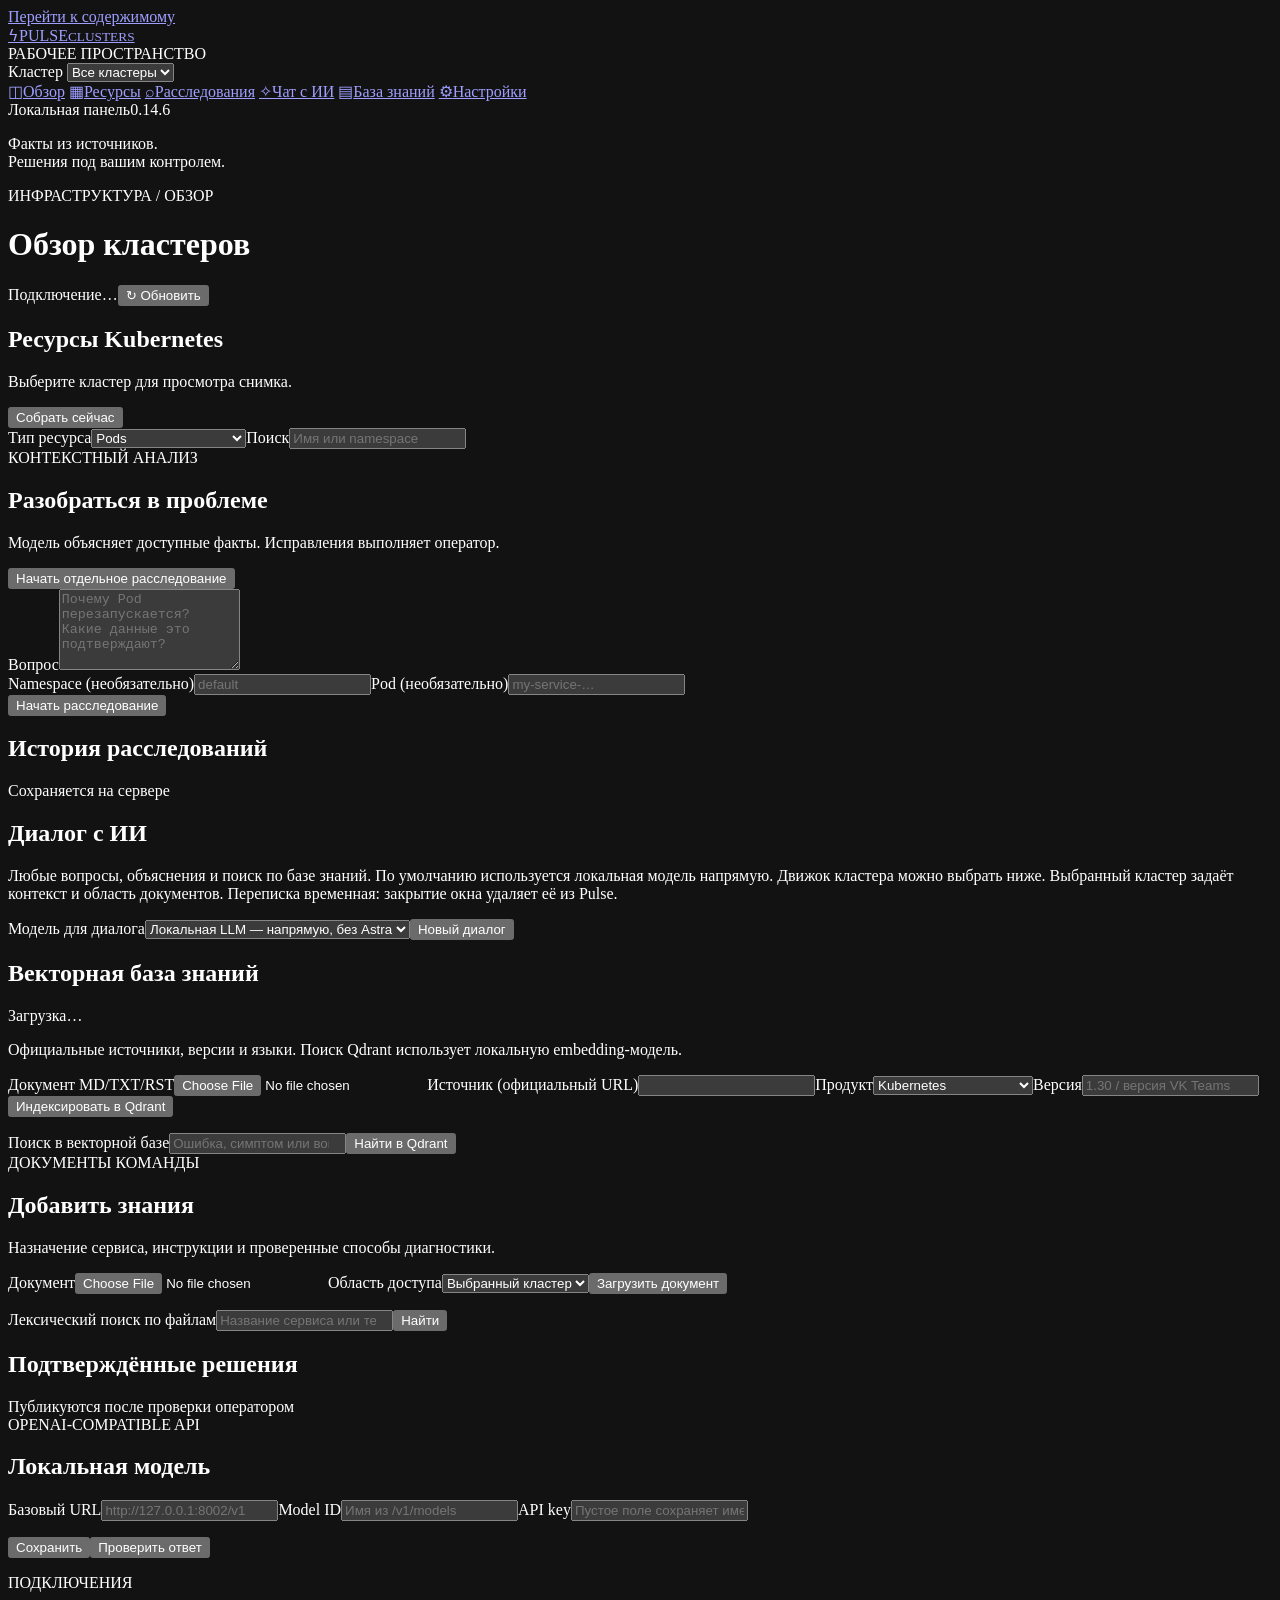
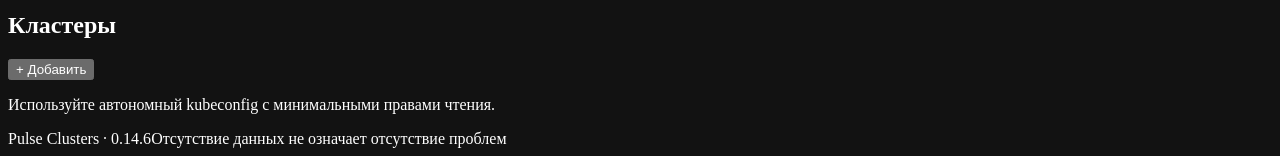
==== commit 92db666f: "fix: keep interrupted AI drafts out of concise analysis in 0.14.6" ====
--- a/pulse_app/static/index.html
+++ b/pulse_app/static/index.html
@@ -25,7 +25,7 @@
       <a href="#knowledge" data-page="knowledge"><span aria-hidden="true">▤</span>База знаний</a>
       <a href="#settings" data-page="settings"><span aria-hidden="true">⚙</span>Настройки</a>
     </nav>
-    <div class="sidebar-footer"><span class="live-dot" aria-hidden="true"></span> Локальная панель<span id="version">0.14.5</span><p>Факты из источников.<br>Решения под вашим контролем.</p></div>
+    <div class="sidebar-footer"><span class="live-dot" aria-hidden="true"></span> Локальная панель<span id="version">0.14.6</span><p>Факты из источников.<br>Решения под вашим контролем.</p></div>
   </aside>
   <div class="workspace">
     <header class="topbar"><div><span class="eyebrow">ИНФРАСТРУКТУРА / <span id="breadcrumb">ОБЗОР</span></span><h1 id="page-title">Обзор кластеров</h1></div><div class="header-actions"><span id="connection-state" class="muted">Подключение…</span><button id="refresh-page" class="button secondary" type="button">↻ Обновить</button></div></header>
@@ -48,7 +48,7 @@
         <div class="grid settings-grid"><div class="panel"><span class="eyebrow">OPENAI-COMPATIBLE API</span><h2>Локальная модель</h2><form id="llm-form"><label>Базовый URL<input name="url" type="url" placeholder="http://127.0.0.1:8002/v1" required></label><label>Model ID<input name="model" placeholder="Имя из /v1/models" required></label><label>API key<input name="api_key" type="password" autocomplete="new-password" placeholder="Пустое поле сохраняет имеющийся ключ"></label><p id="llm-key-state" class="muted"></p><div class="actions"><button class="button" type="submit">Сохранить</button><button id="test-llm" class="button secondary" type="button">Проверить ответ</button></div><p class="form-message" role="status"></p></form></div><div class="panel"><span class="eyebrow">ПОДКЛЮЧЕНИЯ</span><div class="section-heading"><h2>Кластеры</h2><button id="add-cluster" class="button" type="button">+ Добавить</button></div><p class="muted">Используйте автономный kubeconfig с минимальными правами чтения.</p><div id="cluster-settings-list"></div></div></div>
       </section>
     </main>
-    <footer class="workspace-footer"><span>Pulse Clusters · 0.14.5</span><span>Отсутствие данных не означает отсутствие проблем</span></footer>
+    <footer class="workspace-footer"><span>Pulse Clusters · 0.14.6</span><span>Отсутствие данных не означает отсутствие проблем</span></footer>
   </div>
 </div>
 <dialog id="cluster-dialog" aria-labelledby="cluster-dialog-title"><div class="dialog-heading"><h2 id="cluster-dialog-title">Добавить кластер</h2><button class="icon-button" type="button" data-close aria-label="Закрыть">×</button></div><form id="cluster-form"><div class="form-grid"><label>ID кластера<input name="id" required pattern="[a-z0-9][a-z0-9\-]{0,47}" maxlength="48" placeholder="peoplehub"></label><label>Название<input name="name" required maxlength="120" placeholder="PeopleHub"></label></div><label class="checkbox"><input name="enabled" type="checkbox" checked>Сбор включён</label><label>Kubeconfig (YAML или JSON)<textarea name="kubeconfig" rows="5" placeholder="Вставьте kubeconfig или загрузите файл"></textarea></label><label>Загрузить kubeconfig<input id="kubeconfig-file" type="file" accept=".yaml,.yml,.json,.conf"></label><p class="muted">При редактировании пустой kubeconfig сохраняет текущее подключение. Exec plugins и отключение TLS не допускаются.</p><details><summary>Метрики Prometheus / VictoriaMetrics</summary><label>Подключение<select name="metrics_transport"><option value="direct">HTTP(S) URL</option><option value="kubernetes">Через Kubernetes API — для ClusterIP</option></select></label><div class="form-grid" data-metrics-kubernetes><label>Namespace сервиса<input name="metrics_namespace" placeholder="monitoring"></label><label>Service<input name="metrics_service" placeholder="kube-prom-kube-prometheus-prometheus"></label><label>Порт сервиса<input name="metrics_port" type="number" min="1" max="65535" value="9090"></label></div><div class="actions"><button id="metrics-discover" class="button secondary" type="button">Найти в кластере</button><button id="metrics-test" class="button secondary" type="button">Проверить сохранённый источник</button></div><label>Найденные источники<select id="metrics-candidates"><option value="">Выберите после поиска</option></select></label><p id="metrics-message" class="form-message" role="status"></p><p class="muted">Для ClusterIP используйте Kubernetes API и отдельное разрешение GET services/proxy. Если источник собирает только этот кластер, явно выберите «Выделенный» ниже; иначе нужны метки кластера.</p><label data-metrics-http>URL API<input name="metrics_url" type="url" placeholder="https://metrics.example.internal"></label><label>Источник метрик<select name="metrics_mode"><option value="shared">Общий — метки кластера обязательны</option><option value="dedicated">Выделенный для одного кластера</option></select></label><label>Метки кластера (JSON)<input name="metrics_labels" placeholder='{"cluster":"peoplehub"}'></label><label data-metrics-http>Bearer token<input name="metrics_token" type="password" autocomplete="new-password"></label><div class="form-grid" data-metrics-http><label>Basic username<input name="metrics_username" autocomplete="off"></label><label>Basic password<input name="metrics_password" type="password" autocomplete="new-password"></label></div><label data-metrics-http>CA PEM (необязательно)<textarea name="metrics_ca" rows="3"></textarea></label><p class="muted">Заполните поля выбранного подключения. После сохранения Pulse проверит настройки обратным чтением API. Метрики появятся после успешного доступа к источнику.</p></details><details><summary>HolmesGPT · отдельный read-only агент</summary><label class="checkbox"><input name="holmes_enabled" type="checkbox">Использовать Holmes для этого кластера</label><label>URL Holmes (без /api)<input name="holmes_url" type="url" placeholder="http://127.0.0.1:5051"></label><label>Model alias Holmes<input name="holmes_model" placeholder="pulse-local"></label><label>API key Holmes<input name="holmes_api_key" type="password" autocomplete="new-password" placeholder="Пустое поле сохраняет ключ"></label><label>Порт при генерации<input name="holmes_port" type="number" min="1024" max="65535" value="5051"></label><div class="actions"><button id="holmes-bootstrap" type="button" class="button secondary">Подготовить конфигурацию</button><button id="holmes-test" type="button" class="button secondary">Проверить ответ Holmes</button><button id="holmes-accept" type="button" class="button secondary">Проверить инструменты</button></div><p id="holmes-message" class="form-message" role="status"></p><p class="muted">Генерация создаёт отдельные токены, 12 сценариев проверки и read-only tools только этого кластера. Сначала запустите Holmes на сервере и проверьте ответ, затем включите режим.</p></details><details><summary>ИИ Astra · анализ через её API</summary><label class="checkbox"><input name="astra_ai_enabled" type="checkbox">Использовать ИИ Astra для этого кластера</label><label>Полный URL chat/completions<input name="astra_ai_url" type="url" placeholder="http://10.128.77.23/api/v1/settings/ai/request/chat/completions"></label><label>Model ID<input name="astra_ai_model" value="qwen"></label><label>Bearer token Astra AI<input name="astra_ai_api_key" type="password" autocomplete="new-password" placeholder="Пустое поле сохраняет имеющийся токен"></label><p id="astra-ai-state" class="muted"></p><button id="astra-ai-test" class="button secondary" type="button">Проверить поток Astra AI</button><p id="astra-ai-message" class="form-message" role="status"></p><p class="muted">Сначала сохраните настройки и проверьте поток. Токен вводится только здесь, значение обратно не возвращается. Анализ получает собранные Pulse доказательства. Обрыв потока помечается ошибкой без скрытого переключения модели.</p></details><details><summary>Astra Monitoring</summary><label>URL Astra<input name="astra_url" type="url" placeholder="https://astra.example.internal"></label><label>Bearer token<input name="astra_token" type="password" autocomplete="new-password"></label><div class="form-grid"><label>Поле кластера<input name="astra_cluster_field" placeholder="labels.cluster"></label><label>Значение кластера<input name="astra_cluster_value" placeholder="peoplehub"></label><label>Поле namespace<input name="astra_namespace_field" placeholder="labels.k8s.namespace.name"></label><label>Поле Pod<input name="astra_pod_field" placeholder="labels.k8s.pod.name"></label></div><label>CA PEM (необязательно)<textarea name="astra_ca" rows="3"></textarea></label></details><p class="form-message" role="status"></p><div class="actions"><button class="button" type="submit">Сохранить кластер</button><button class="button secondary" type="button" data-close>Отмена</button></div></form></dialog>
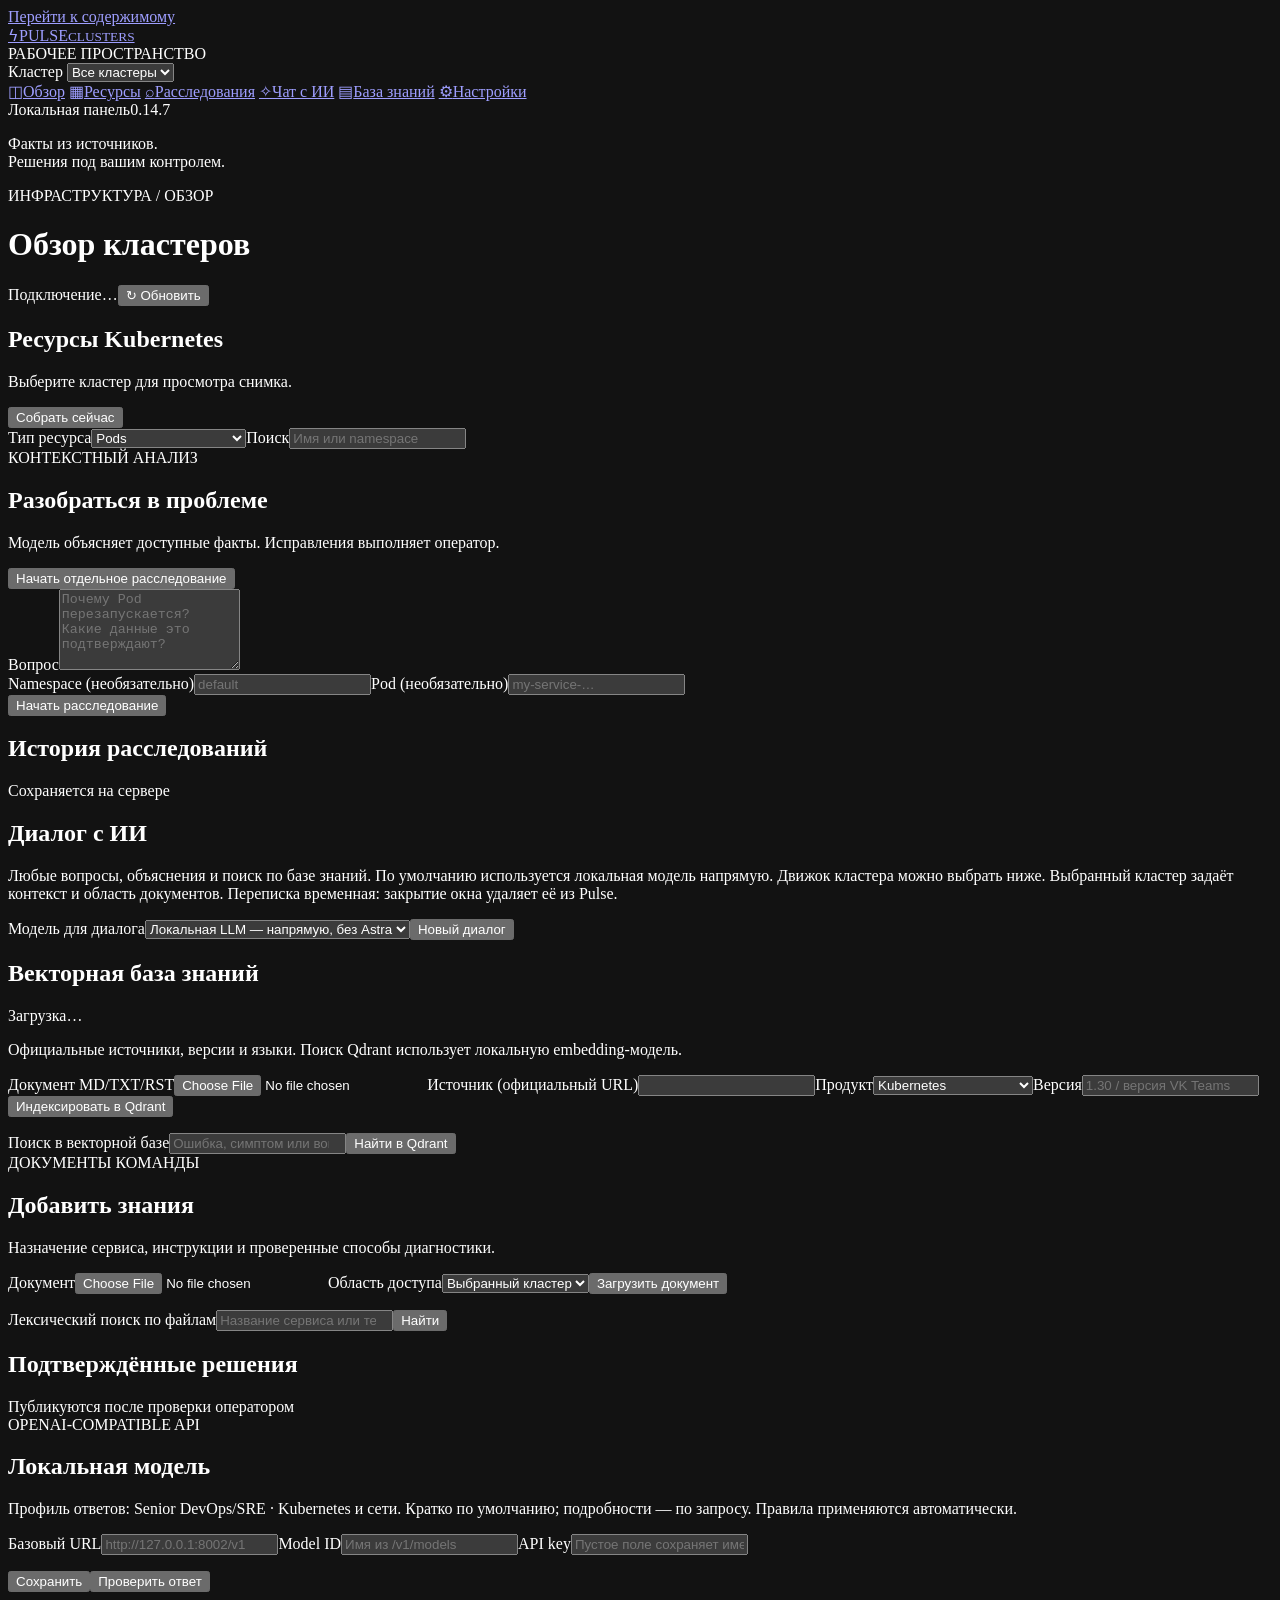
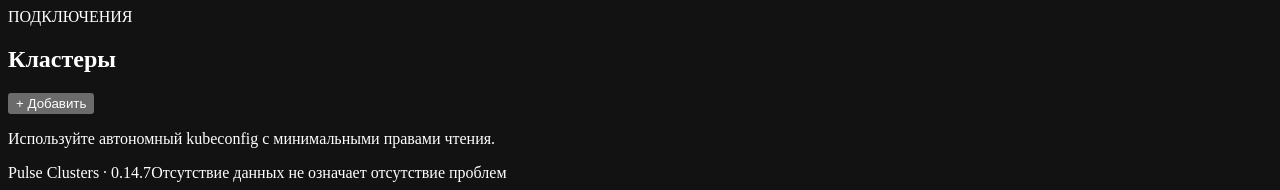
==== commit 6459920d: "fix: apply shared DevOps policy to local chat and analysis in 0.14.7" ====
--- a/pulse_app/static/index.html
+++ b/pulse_app/static/index.html
@@ -25,7 +25,7 @@
       <a href="#knowledge" data-page="knowledge"><span aria-hidden="true">▤</span>База знаний</a>
       <a href="#settings" data-page="settings"><span aria-hidden="true">⚙</span>Настройки</a>
     </nav>
-    <div class="sidebar-footer"><span class="live-dot" aria-hidden="true"></span> Локальная панель<span id="version">0.14.6</span><p>Факты из источников.<br>Решения под вашим контролем.</p></div>
+    <div class="sidebar-footer"><span class="live-dot" aria-hidden="true"></span> Локальная панель<span id="version">0.14.7</span><p>Факты из источников.<br>Решения под вашим контролем.</p></div>
   </aside>
   <div class="workspace">
     <header class="topbar"><div><span class="eyebrow">ИНФРАСТРУКТУРА / <span id="breadcrumb">ОБЗОР</span></span><h1 id="page-title">Обзор кластеров</h1></div><div class="header-actions"><span id="connection-state" class="muted">Подключение…</span><button id="refresh-page" class="button secondary" type="button">↻ Обновить</button></div></header>
@@ -45,10 +45,10 @@
         <section id="vector-knowledge" class="panel"><div class="section-heading"><h2>Векторная база знаний</h2><span id="vector-status" class="chip">Загрузка…</span></div><p class="muted">Официальные источники, версии и языки. Поиск Qdrant использует локальную embedding-модель.</p><form id="vector-upload-form"><div class="form-grid"><label>Документ MD/TXT/RST<input name="file" type="file" accept=".md,.txt,.rst" required></label><label>Источник (официальный URL)<input name="source" type="url" required></label><label>Продукт<select name="product"><option value="kubernetes">Kubernetes</option><option value="vk-teams-on-premises">VK Teams on-premises</option><option value="vk-workspace-saas">VK Workspace SaaS</option><option value="local">Инструкции команды</option></select></label><label>Версия<input name="version" required placeholder="1.30 / версия VK Teams"></label></div><button class="button secondary" type="submit">Индексировать в Qdrant</button><p class="form-message" role="status"></p></form><form id="vector-search-form" class="search-form"><label class="grow">Поиск в векторной базе<input name="q" type="search" placeholder="Ошибка, симптом или вопрос"></label><button class="button secondary" type="submit">Найти в Qdrant</button></form><div id="vector-documents"></div></section><div class="grid knowledge-grid"><div class="panel"><span class="eyebrow">ДОКУМЕНТЫ КОМАНДЫ</span><h2>Добавить знания</h2><p class="muted">Назначение сервиса, инструкции и проверенные способы диагностики.</p><form id="document-form"><label>Документ<input name="file" type="file" required accept=".md,.txt,.rst,.html,.pdf,.docx"></label><label>Область доступа<select name="scope"><option value="cluster">Выбранный кластер</option><option value="global">Все кластеры</option></select></label><button class="button" type="submit">Загрузить документ</button><p class="form-message" role="status"></p></form></div><div><form id="document-search-form" class="search-form"><label class="grow">Лексический поиск по файлам<input name="q" type="search" placeholder="Название сервиса или текст ошибки"></label><button class="button secondary" type="submit">Найти</button></form><div id="document-list"></div></div></div><div class="section-heading"><h2>Подтверждённые решения</h2><span class="muted">Публикуются после проверки оператором</span></div><div id="incident-list"></div>
       </section>
       <section id="page-settings" class="page hidden" aria-label="Настройки">
-        <div class="grid settings-grid"><div class="panel"><span class="eyebrow">OPENAI-COMPATIBLE API</span><h2>Локальная модель</h2><form id="llm-form"><label>Базовый URL<input name="url" type="url" placeholder="http://127.0.0.1:8002/v1" required></label><label>Model ID<input name="model" placeholder="Имя из /v1/models" required></label><label>API key<input name="api_key" type="password" autocomplete="new-password" placeholder="Пустое поле сохраняет имеющийся ключ"></label><p id="llm-key-state" class="muted"></p><div class="actions"><button class="button" type="submit">Сохранить</button><button id="test-llm" class="button secondary" type="button">Проверить ответ</button></div><p class="form-message" role="status"></p></form></div><div class="panel"><span class="eyebrow">ПОДКЛЮЧЕНИЯ</span><div class="section-heading"><h2>Кластеры</h2><button id="add-cluster" class="button" type="button">+ Добавить</button></div><p class="muted">Используйте автономный kubeconfig с минимальными правами чтения.</p><div id="cluster-settings-list"></div></div></div>
+        <div class="grid settings-grid"><div class="panel"><span class="eyebrow">OPENAI-COMPATIBLE API</span><h2>Локальная модель</h2><p class="muted" id="local-ai-policy">Профиль ответов: Senior DevOps/SRE · Kubernetes и сети. Кратко по умолчанию; подробности — по запросу. Правила применяются автоматически.</p><form id="llm-form"><label>Базовый URL<input name="url" type="url" placeholder="http://127.0.0.1:8002/v1" required></label><label>Model ID<input name="model" placeholder="Имя из /v1/models" required></label><label>API key<input name="api_key" type="password" autocomplete="new-password" placeholder="Пустое поле сохраняет имеющийся ключ"></label><p id="llm-key-state" class="muted"></p><div class="actions"><button class="button" type="submit">Сохранить</button><button id="test-llm" class="button secondary" type="button">Проверить ответ</button></div><p class="form-message" role="status"></p></form></div><div class="panel"><span class="eyebrow">ПОДКЛЮЧЕНИЯ</span><div class="section-heading"><h2>Кластеры</h2><button id="add-cluster" class="button" type="button">+ Добавить</button></div><p class="muted">Используйте автономный kubeconfig с минимальными правами чтения.</p><div id="cluster-settings-list"></div></div></div>
       </section>
     </main>
-    <footer class="workspace-footer"><span>Pulse Clusters · 0.14.6</span><span>Отсутствие данных не означает отсутствие проблем</span></footer>
+    <footer class="workspace-footer"><span>Pulse Clusters · 0.14.7</span><span>Отсутствие данных не означает отсутствие проблем</span></footer>
   </div>
 </div>
 <dialog id="cluster-dialog" aria-labelledby="cluster-dialog-title"><div class="dialog-heading"><h2 id="cluster-dialog-title">Добавить кластер</h2><button class="icon-button" type="button" data-close aria-label="Закрыть">×</button></div><form id="cluster-form"><div class="form-grid"><label>ID кластера<input name="id" required pattern="[a-z0-9][a-z0-9\-]{0,47}" maxlength="48" placeholder="peoplehub"></label><label>Название<input name="name" required maxlength="120" placeholder="PeopleHub"></label></div><label class="checkbox"><input name="enabled" type="checkbox" checked>Сбор включён</label><label>Kubeconfig (YAML или JSON)<textarea name="kubeconfig" rows="5" placeholder="Вставьте kubeconfig или загрузите файл"></textarea></label><label>Загрузить kubeconfig<input id="kubeconfig-file" type="file" accept=".yaml,.yml,.json,.conf"></label><p class="muted">При редактировании пустой kubeconfig сохраняет текущее подключение. Exec plugins и отключение TLS не допускаются.</p><details><summary>Метрики Prometheus / VictoriaMetrics</summary><label>Подключение<select name="metrics_transport"><option value="direct">HTTP(S) URL</option><option value="kubernetes">Через Kubernetes API — для ClusterIP</option></select></label><div class="form-grid" data-metrics-kubernetes><label>Namespace сервиса<input name="metrics_namespace" placeholder="monitoring"></label><label>Service<input name="metrics_service" placeholder="kube-prom-kube-prometheus-prometheus"></label><label>Порт сервиса<input name="metrics_port" type="number" min="1" max="65535" value="9090"></label></div><div class="actions"><button id="metrics-discover" class="button secondary" type="button">Найти в кластере</button><button id="metrics-test" class="button secondary" type="button">Проверить сохранённый источник</button></div><label>Найденные источники<select id="metrics-candidates"><option value="">Выберите после поиска</option></select></label><p id="metrics-message" class="form-message" role="status"></p><p class="muted">Для ClusterIP используйте Kubernetes API и отдельное разрешение GET services/proxy. Если источник собирает только этот кластер, явно выберите «Выделенный» ниже; иначе нужны метки кластера.</p><label data-metrics-http>URL API<input name="metrics_url" type="url" placeholder="https://metrics.example.internal"></label><label>Источник метрик<select name="metrics_mode"><option value="shared">Общий — метки кластера обязательны</option><option value="dedicated">Выделенный для одного кластера</option></select></label><label>Метки кластера (JSON)<input name="metrics_labels" placeholder='{"cluster":"peoplehub"}'></label><label data-metrics-http>Bearer token<input name="metrics_token" type="password" autocomplete="new-password"></label><div class="form-grid" data-metrics-http><label>Basic username<input name="metrics_username" autocomplete="off"></label><label>Basic password<input name="metrics_password" type="password" autocomplete="new-password"></label></div><label data-metrics-http>CA PEM (необязательно)<textarea name="metrics_ca" rows="3"></textarea></label><p class="muted">Заполните поля выбранного подключения. После сохранения Pulse проверит настройки обратным чтением API. Метрики появятся после успешного доступа к источнику.</p></details><details><summary>HolmesGPT · отдельный read-only агент</summary><label class="checkbox"><input name="holmes_enabled" type="checkbox">Использовать Holmes для этого кластера</label><label>URL Holmes (без /api)<input name="holmes_url" type="url" placeholder="http://127.0.0.1:5051"></label><label>Model alias Holmes<input name="holmes_model" placeholder="pulse-local"></label><label>API key Holmes<input name="holmes_api_key" type="password" autocomplete="new-password" placeholder="Пустое поле сохраняет ключ"></label><label>Порт при генерации<input name="holmes_port" type="number" min="1024" max="65535" value="5051"></label><div class="actions"><button id="holmes-bootstrap" type="button" class="button secondary">Подготовить конфигурацию</button><button id="holmes-test" type="button" class="button secondary">Проверить ответ Holmes</button><button id="holmes-accept" type="button" class="button secondary">Проверить инструменты</button></div><p id="holmes-message" class="form-message" role="status"></p><p class="muted">Генерация создаёт отдельные токены, 12 сценариев проверки и read-only tools только этого кластера. Сначала запустите Holmes на сервере и проверьте ответ, затем включите режим.</p></details><details><summary>ИИ Astra · анализ через её API</summary><label class="checkbox"><input name="astra_ai_enabled" type="checkbox">Использовать ИИ Astra для этого кластера</label><label>Полный URL chat/completions<input name="astra_ai_url" type="url" placeholder="http://10.128.77.23/api/v1/settings/ai/request/chat/completions"></label><label>Model ID<input name="astra_ai_model" value="qwen"></label><label>Bearer token Astra AI<input name="astra_ai_api_key" type="password" autocomplete="new-password" placeholder="Пустое поле сохраняет имеющийся токен"></label><p id="astra-ai-state" class="muted"></p><button id="astra-ai-test" class="button secondary" type="button">Проверить поток Astra AI</button><p id="astra-ai-message" class="form-message" role="status"></p><p class="muted">Сначала сохраните настройки и проверьте поток. Токен вводится только здесь, значение обратно не возвращается. Анализ получает собранные Pulse доказательства. Обрыв потока помечается ошибкой без скрытого переключения модели.</p></details><details><summary>Astra Monitoring</summary><label>URL Astra<input name="astra_url" type="url" placeholder="https://astra.example.internal"></label><label>Bearer token<input name="astra_token" type="password" autocomplete="new-password"></label><div class="form-grid"><label>Поле кластера<input name="astra_cluster_field" placeholder="labels.cluster"></label><label>Значение кластера<input name="astra_cluster_value" placeholder="peoplehub"></label><label>Поле namespace<input name="astra_namespace_field" placeholder="labels.k8s.namespace.name"></label><label>Поле Pod<input name="astra_pod_field" placeholder="labels.k8s.pod.name"></label></div><label>CA PEM (необязательно)<textarea name="astra_ca" rows="3"></textarea></label></details><p class="form-message" role="status"></p><div class="actions"><button class="button" type="submit">Сохранить кластер</button><button class="button secondary" type="button" data-close>Отмена</button></div></form></dialog>
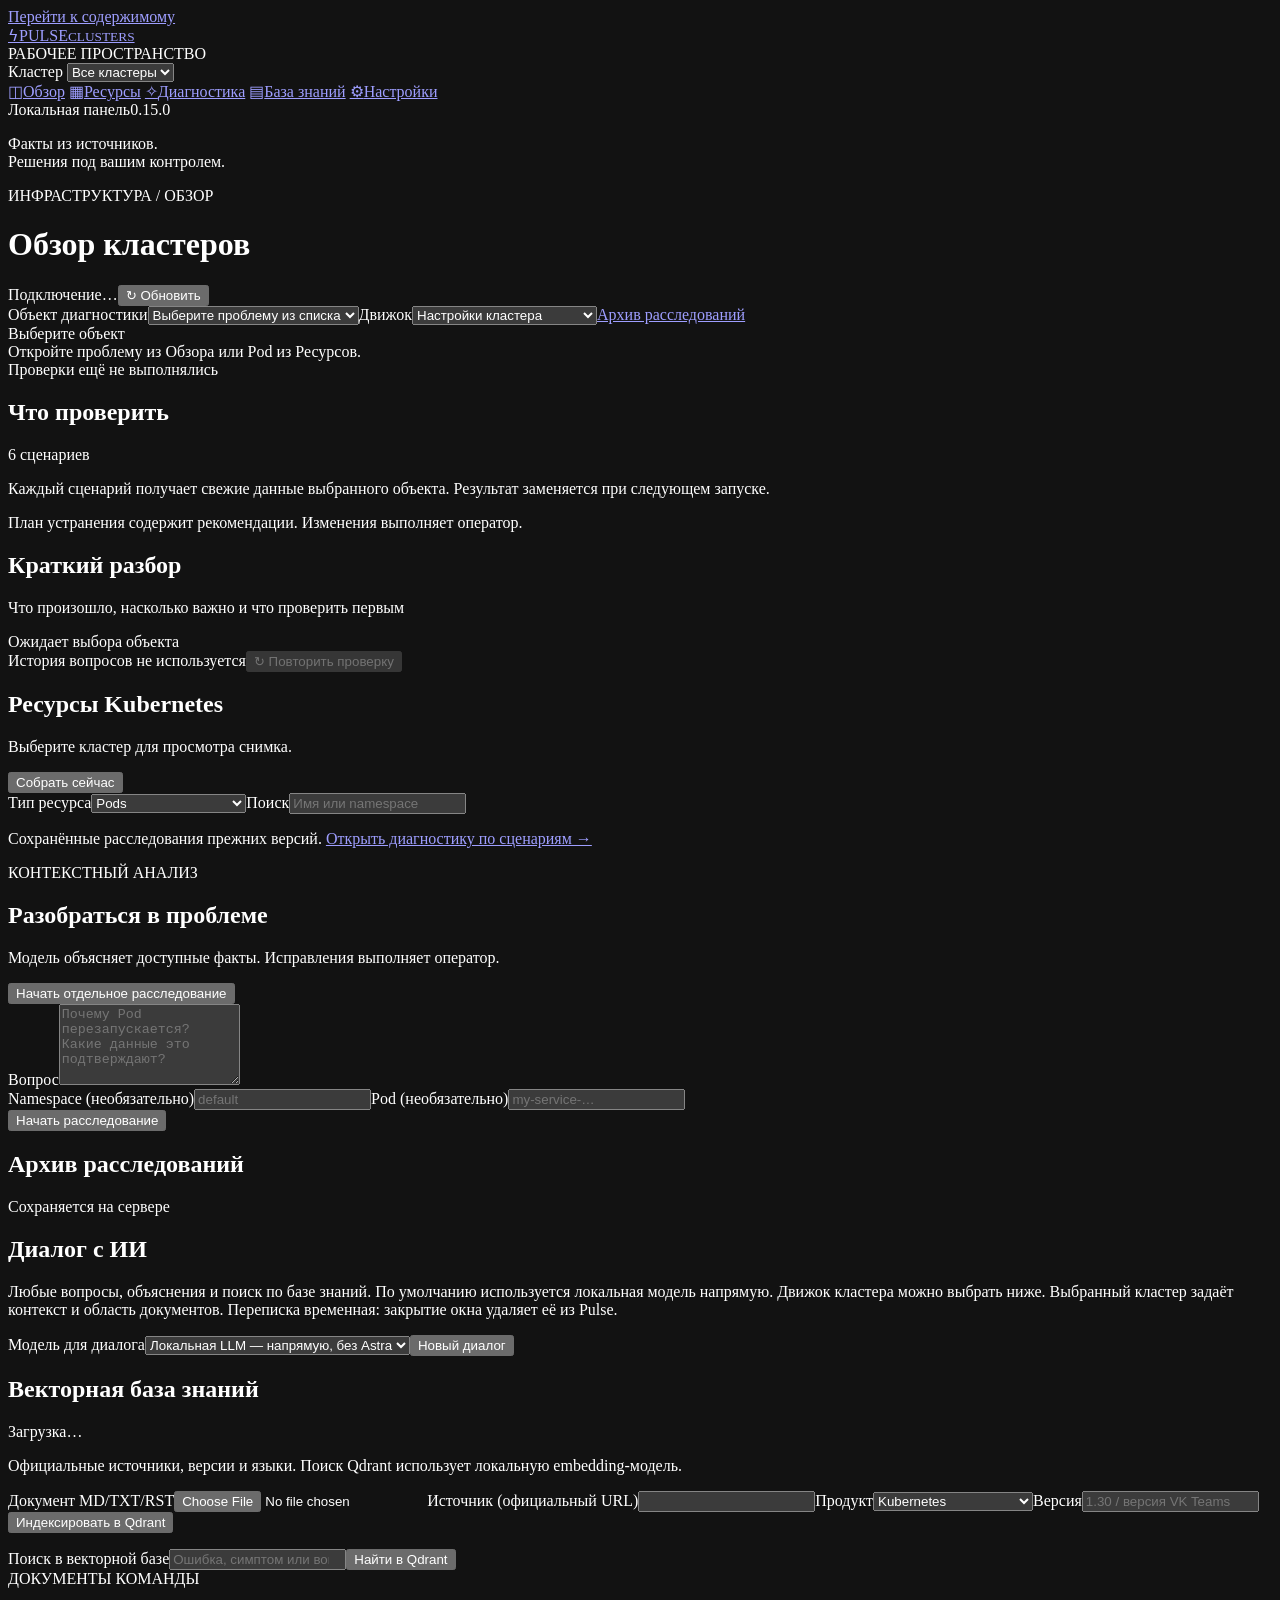
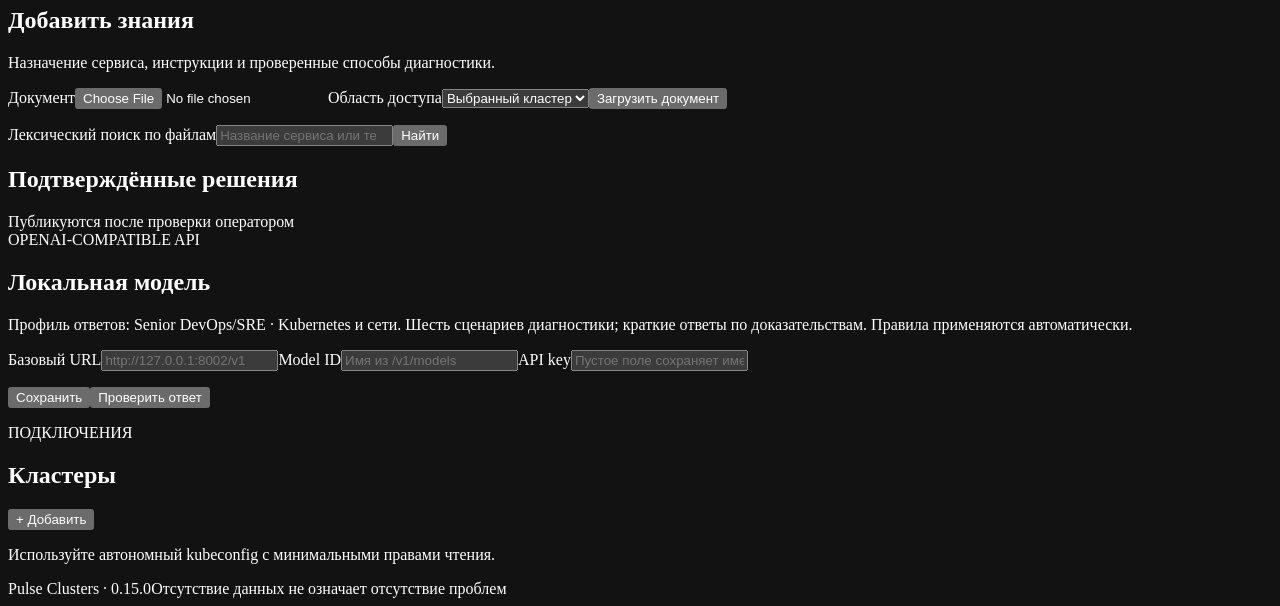
==== commit 27bd1ff0: "feat: ship six guided diagnostic workflows in 0.15.0" ====
--- a/pulse_app/static/index.html
+++ b/pulse_app/static/index.html
@@ -7,7 +7,9 @@
   <title>Pulse Clusters — обзор инфраструктуры</title>
   <link rel="icon" href="data:image/svg+xml,%3Csvg xmlns='http://www.w3.org/2000/svg' viewBox='0 0 40 40'%3E%3Crect width='40' height='40' rx='10' fill='%2313d6b0'/%3E%3Cpath d='M5 21h9l4-11 5 21 4-10h8' fill='none' stroke='%230a1725' stroke-width='3'/%3E%3C/svg%3E">
   <link rel="stylesheet" href="/static/style.css">
+  <link rel="stylesheet" href="/static/scenarios.css">
   <script src="/static/app.js" defer></script>
+  <script src="/static/scenarios.js" defer></script>
 </head>
 <body>
 <a class="skip" href="#main">Перейти к содержимому</a>
@@ -20,35 +22,40 @@
     <nav id="navigation">
       <a href="#overview" data-page="overview"><span aria-hidden="true">◫</span>Обзор</a>
       <a href="#resources" data-page="resources"><span aria-hidden="true">▦</span>Ресурсы</a>
-      <a href="#investigations" data-page="investigations"><span aria-hidden="true">⌕</span>Расследования</a>
-      <a href="#chat" data-page="chat"><span aria-hidden="true">✧</span>Чат с ИИ</a>
+      <a href="#diagnostics" data-page="diagnostics"><span aria-hidden="true">✧</span>Диагностика</a>
       <a href="#knowledge" data-page="knowledge"><span aria-hidden="true">▤</span>База знаний</a>
       <a href="#settings" data-page="settings"><span aria-hidden="true">⚙</span>Настройки</a>
     </nav>
-    <div class="sidebar-footer"><span class="live-dot" aria-hidden="true"></span> Локальная панель<span id="version">0.14.7</span><p>Факты из источников.<br>Решения под вашим контролем.</p></div>
+    <div class="sidebar-footer"><span class="live-dot" aria-hidden="true"></span> Локальная панель<span id="version">0.15.0</span><p>Факты из источников.<br>Решения под вашим контролем.</p></div>
   </aside>
   <div class="workspace">
     <header class="topbar"><div><span class="eyebrow">ИНФРАСТРУКТУРА / <span id="breadcrumb">ОБЗОР</span></span><h1 id="page-title">Обзор кластеров</h1></div><div class="header-actions"><span id="connection-state" class="muted">Подключение…</span><button id="refresh-page" class="button secondary" type="button">↻ Обновить</button></div></header>
     <main id="main" tabindex="-1">
       <div id="global-error" class="notice error hidden" role="alert"></div>
       <section id="page-overview" class="page" aria-label="Обзор кластеров"><div id="overview-content"></div></section>
+      <section id="page-diagnostics" class="page hidden" aria-label="Диагностика проблемы">
+        <div class="scenario-toolbar"><label class="scenario-target-picker">Объект диагностики<select id="scenario-target-select"><option value="">Выберите проблему из списка</option></select></label><label class="scenario-provider-label">Движок<select id="scenario-provider"><option value="cluster">Настройки кластера</option><option value="local">Локальная LLM напрямую</option></select></label><a class="scenario-archive" href="#investigations">Архив расследований</a></div>
+        <div id="scenario-target" class="scenario-target"><div><div class="scenario-target-name">Выберите объект</div><div class="scenario-target-meta">Откройте проблему из Обзора или Pod из Ресурсов.</div></div><span id="scenario-source-state" class="chip">Проверки ещё не выполнялись</span></div>
+        <div class="scenario-workspace"><aside class="scenario-sidebar" aria-label="Сценарии диагностики"><div class="scenario-list-heading"><h2>Что проверить</h2><span>6 сценариев</span></div><div id="scenario-buttons" class="scenario-buttons"></div><p class="scenario-left-note">Каждый сценарий получает свежие данные выбранного объекта. Результат заменяется при следующем запуске.</p><p class="scenario-left-note">План устранения содержит рекомендации. Изменения выполняет оператор.</p></aside><article id="scenario-result" class="scenario-result" aria-busy="false"><header class="scenario-result-head"><div><h2 id="scenario-result-title">Краткий разбор</h2><p id="scenario-result-description">Что произошло, насколько важно и что проверить первым</p></div><span id="scenario-status" class="scenario-status" role="status">Ожидает выбора объекта</span></header><div id="scenario-result-body" class="scenario-result-body"></div><footer class="scenario-result-foot"><span id="scenario-observed-at">История вопросов не используется</span><button id="scenario-rerun" type="button" class="button secondary small" disabled>↻ Повторить проверку</button></footer></article></div>
+      </section>
       <section id="page-resources" class="page hidden" aria-label="Ресурсы Kubernetes">
         <div class="section-heading"><div><h2>Ресурсы Kubernetes</h2><p id="snapshot-time" class="muted">Выберите кластер для просмотра снимка.</p></div><button id="collect-now" class="button" type="button">Собрать сейчас</button></div>
         <div class="toolbar"><label>Тип ресурса<select id="resource-type"><option value="pods">Pods</option><option value="nodes">Nodes</option><option value="namespaces">Namespaces</option><option value="deployments">Deployments</option><option value="statefulsets">StatefulSets</option><option value="daemonsets">DaemonSets</option><option value="replicasets">ReplicaSets</option><option value="replicationcontrollers">ReplicationControllers</option><option value="poddisruptionbudgets">PodDisruptionBudgets</option><option value="services">Services</option><option value="endpoints">Endpoints</option><option value="ingresses">Ingresses</option><option value="jobs">Jobs</option><option value="cronjobs">CronJobs</option><option value="persistentvolumeclaims">PVC</option><option value="persistentvolumes">PV</option><option value="storageclasses">StorageClasses</option><option value="configmaps">ConfigMaps</option><option value="events">Events</option><option value="networkpolicies">NetworkPolicies</option><option value="serviceaccounts">ServiceAccounts</option><option value="horizontalpodautoscalers">HPA</option></select></label><label class="grow">Поиск<input id="resource-search" type="search" placeholder="Имя или namespace"></label></div>
         <div id="resource-notice"></div><div id="resource-table"></div><div id="metric-content"></div>
       </section>
-      <section id="page-investigations" class="page hidden" aria-label="Расследования">
-        <div class="grid investigation-grid"><div class="panel"><span class="eyebrow">КОНТЕКСТНЫЙ АНАЛИЗ</span><h2>Разобраться в проблеме</h2><p class="muted">Модель объясняет доступные факты. Исправления выполняет оператор.</p><form id="investigation-form"><div id="followup-context" class="notice info hidden"><span></span> <button id="clear-followup" class="text-button" type="button">Начать отдельное расследование</button></div><label>Вопрос<textarea name="question" required rows="5" placeholder="Почему Pod перезапускается? Какие данные это подтверждают?"></textarea></label><div class="form-grid"><label>Namespace (необязательно)<input name="namespace" placeholder="default"></label><label>Pod (необязательно)<input name="pod" placeholder="my-service-…"></label></div><button class="button" type="submit">Начать расследование</button><p class="form-message" role="status"></p></form></div><div><div class="section-heading"><h2>История расследований</h2><span class="chip">Сохраняется на сервере</span></div><div id="investigation-list"></div></div></div>
+      <section id="page-investigations" class="page hidden" aria-label="Архив расследований">
+        <p class="muted">Сохранённые расследования прежних версий. <a href="#diagnostics">Открыть диагностику по сценариям →</a></p>
+        <div class="grid investigation-grid scenario-archive-grid"><div class="panel hidden"><span class="eyebrow">КОНТЕКСТНЫЙ АНАЛИЗ</span><h2>Разобраться в проблеме</h2><p class="muted">Модель объясняет доступные факты. Исправления выполняет оператор.</p><form id="investigation-form"><div id="followup-context" class="notice info hidden"><span></span> <button id="clear-followup" class="text-button" type="button">Начать отдельное расследование</button></div><label>Вопрос<textarea name="question" required rows="5" placeholder="Почему Pod перезапускается? Какие данные это подтверждают?"></textarea></label><div class="form-grid"><label>Namespace (необязательно)<input name="namespace" placeholder="default"></label><label>Pod (необязательно)<input name="pod" placeholder="my-service-…"></label></div><button class="button" type="submit">Начать расследование</button><p class="form-message" role="status"></p></form></div><div><div class="section-heading"><h2>Архив расследований</h2><span class="chip">Сохраняется на сервере</span></div><div id="investigation-list"></div></div></div>
       </section>
 <section id="page-chat" class="page hidden" aria-label="Чат с ИИ"><div class="panel"><h2>Диалог с ИИ</h2><p class="muted">Любые вопросы, объяснения и поиск по базе знаний. По умолчанию используется локальная модель напрямую. Движок кластера можно выбрать ниже. Выбранный кластер задаёт контекст и область документов. Переписка временная: закрытие окна удаляет её из Pulse.</p><label>Модель для диалога<select id="chat-engine"><option value="local">Локальная LLM — напрямую, без Astra</option><option value="cluster">Движок выбранного кластера</option></select></label><button id="new-chat" class="button" type="button">Новый диалог</button></div></section>
       <section id="page-knowledge" class="page hidden" aria-label="База знаний">
         <section id="vector-knowledge" class="panel"><div class="section-heading"><h2>Векторная база знаний</h2><span id="vector-status" class="chip">Загрузка…</span></div><p class="muted">Официальные источники, версии и языки. Поиск Qdrant использует локальную embedding-модель.</p><form id="vector-upload-form"><div class="form-grid"><label>Документ MD/TXT/RST<input name="file" type="file" accept=".md,.txt,.rst" required></label><label>Источник (официальный URL)<input name="source" type="url" required></label><label>Продукт<select name="product"><option value="kubernetes">Kubernetes</option><option value="vk-teams-on-premises">VK Teams on-premises</option><option value="vk-workspace-saas">VK Workspace SaaS</option><option value="local">Инструкции команды</option></select></label><label>Версия<input name="version" required placeholder="1.30 / версия VK Teams"></label></div><button class="button secondary" type="submit">Индексировать в Qdrant</button><p class="form-message" role="status"></p></form><form id="vector-search-form" class="search-form"><label class="grow">Поиск в векторной базе<input name="q" type="search" placeholder="Ошибка, симптом или вопрос"></label><button class="button secondary" type="submit">Найти в Qdrant</button></form><div id="vector-documents"></div></section><div class="grid knowledge-grid"><div class="panel"><span class="eyebrow">ДОКУМЕНТЫ КОМАНДЫ</span><h2>Добавить знания</h2><p class="muted">Назначение сервиса, инструкции и проверенные способы диагностики.</p><form id="document-form"><label>Документ<input name="file" type="file" required accept=".md,.txt,.rst,.html,.pdf,.docx"></label><label>Область доступа<select name="scope"><option value="cluster">Выбранный кластер</option><option value="global">Все кластеры</option></select></label><button class="button" type="submit">Загрузить документ</button><p class="form-message" role="status"></p></form></div><div><form id="document-search-form" class="search-form"><label class="grow">Лексический поиск по файлам<input name="q" type="search" placeholder="Название сервиса или текст ошибки"></label><button class="button secondary" type="submit">Найти</button></form><div id="document-list"></div></div></div><div class="section-heading"><h2>Подтверждённые решения</h2><span class="muted">Публикуются после проверки оператором</span></div><div id="incident-list"></div>
       </section>
       <section id="page-settings" class="page hidden" aria-label="Настройки">
-        <div class="grid settings-grid"><div class="panel"><span class="eyebrow">OPENAI-COMPATIBLE API</span><h2>Локальная модель</h2><p class="muted" id="local-ai-policy">Профиль ответов: Senior DevOps/SRE · Kubernetes и сети. Кратко по умолчанию; подробности — по запросу. Правила применяются автоматически.</p><form id="llm-form"><label>Базовый URL<input name="url" type="url" placeholder="http://127.0.0.1:8002/v1" required></label><label>Model ID<input name="model" placeholder="Имя из /v1/models" required></label><label>API key<input name="api_key" type="password" autocomplete="new-password" placeholder="Пустое поле сохраняет имеющийся ключ"></label><p id="llm-key-state" class="muted"></p><div class="actions"><button class="button" type="submit">Сохранить</button><button id="test-llm" class="button secondary" type="button">Проверить ответ</button></div><p class="form-message" role="status"></p></form></div><div class="panel"><span class="eyebrow">ПОДКЛЮЧЕНИЯ</span><div class="section-heading"><h2>Кластеры</h2><button id="add-cluster" class="button" type="button">+ Добавить</button></div><p class="muted">Используйте автономный kubeconfig с минимальными правами чтения.</p><div id="cluster-settings-list"></div></div></div>
+        <div class="grid settings-grid"><div class="panel"><span class="eyebrow">OPENAI-COMPATIBLE API</span><h2>Локальная модель</h2><p class="muted" id="local-ai-policy">Профиль ответов: Senior DevOps/SRE · Kubernetes и сети. Шесть сценариев диагностики; краткие ответы по доказательствам. Правила применяются автоматически.</p><form id="llm-form"><label>Базовый URL<input name="url" type="url" placeholder="http://127.0.0.1:8002/v1" required></label><label>Model ID<input name="model" placeholder="Имя из /v1/models" required></label><label>API key<input name="api_key" type="password" autocomplete="new-password" placeholder="Пустое поле сохраняет имеющийся ключ"></label><p id="llm-key-state" class="muted"></p><div class="actions"><button class="button" type="submit">Сохранить</button><button id="test-llm" class="button secondary" type="button">Проверить ответ</button></div><p class="form-message" role="status"></p></form></div><div class="panel"><span class="eyebrow">ПОДКЛЮЧЕНИЯ</span><div class="section-heading"><h2>Кластеры</h2><button id="add-cluster" class="button" type="button">+ Добавить</button></div><p class="muted">Используйте автономный kubeconfig с минимальными правами чтения.</p><div id="cluster-settings-list"></div></div></div>
       </section>
     </main>
-    <footer class="workspace-footer"><span>Pulse Clusters · 0.14.7</span><span>Отсутствие данных не означает отсутствие проблем</span></footer>
+    <footer class="workspace-footer"><span>Pulse Clusters · 0.15.0</span><span>Отсутствие данных не означает отсутствие проблем</span></footer>
   </div>
 </div>
 <dialog id="cluster-dialog" aria-labelledby="cluster-dialog-title"><div class="dialog-heading"><h2 id="cluster-dialog-title">Добавить кластер</h2><button class="icon-button" type="button" data-close aria-label="Закрыть">×</button></div><form id="cluster-form"><div class="form-grid"><label>ID кластера<input name="id" required pattern="[a-z0-9][a-z0-9\-]{0,47}" maxlength="48" placeholder="peoplehub"></label><label>Название<input name="name" required maxlength="120" placeholder="PeopleHub"></label></div><label class="checkbox"><input name="enabled" type="checkbox" checked>Сбор включён</label><label>Kubeconfig (YAML или JSON)<textarea name="kubeconfig" rows="5" placeholder="Вставьте kubeconfig или загрузите файл"></textarea></label><label>Загрузить kubeconfig<input id="kubeconfig-file" type="file" accept=".yaml,.yml,.json,.conf"></label><p class="muted">При редактировании пустой kubeconfig сохраняет текущее подключение. Exec plugins и отключение TLS не допускаются.</p><details><summary>Метрики Prometheus / VictoriaMetrics</summary><label>Подключение<select name="metrics_transport"><option value="direct">HTTP(S) URL</option><option value="kubernetes">Через Kubernetes API — для ClusterIP</option></select></label><div class="form-grid" data-metrics-kubernetes><label>Namespace сервиса<input name="metrics_namespace" placeholder="monitoring"></label><label>Service<input name="metrics_service" placeholder="kube-prom-kube-prometheus-prometheus"></label><label>Порт сервиса<input name="metrics_port" type="number" min="1" max="65535" value="9090"></label></div><div class="actions"><button id="metrics-discover" class="button secondary" type="button">Найти в кластере</button><button id="metrics-test" class="button secondary" type="button">Проверить сохранённый источник</button></div><label>Найденные источники<select id="metrics-candidates"><option value="">Выберите после поиска</option></select></label><p id="metrics-message" class="form-message" role="status"></p><p class="muted">Для ClusterIP используйте Kubernetes API и отдельное разрешение GET services/proxy. Если источник собирает только этот кластер, явно выберите «Выделенный» ниже; иначе нужны метки кластера.</p><label data-metrics-http>URL API<input name="metrics_url" type="url" placeholder="https://metrics.example.internal"></label><label>Источник метрик<select name="metrics_mode"><option value="shared">Общий — метки кластера обязательны</option><option value="dedicated">Выделенный для одного кластера</option></select></label><label>Метки кластера (JSON)<input name="metrics_labels" placeholder='{"cluster":"peoplehub"}'></label><label data-metrics-http>Bearer token<input name="metrics_token" type="password" autocomplete="new-password"></label><div class="form-grid" data-metrics-http><label>Basic username<input name="metrics_username" autocomplete="off"></label><label>Basic password<input name="metrics_password" type="password" autocomplete="new-password"></label></div><label data-metrics-http>CA PEM (необязательно)<textarea name="metrics_ca" rows="3"></textarea></label><p class="muted">Заполните поля выбранного подключения. После сохранения Pulse проверит настройки обратным чтением API. Метрики появятся после успешного доступа к источнику.</p></details><details><summary>HolmesGPT · отдельный read-only агент</summary><label class="checkbox"><input name="holmes_enabled" type="checkbox">Использовать Holmes для этого кластера</label><label>URL Holmes (без /api)<input name="holmes_url" type="url" placeholder="http://127.0.0.1:5051"></label><label>Model alias Holmes<input name="holmes_model" placeholder="pulse-local"></label><label>API key Holmes<input name="holmes_api_key" type="password" autocomplete="new-password" placeholder="Пустое поле сохраняет ключ"></label><label>Порт при генерации<input name="holmes_port" type="number" min="1024" max="65535" value="5051"></label><div class="actions"><button id="holmes-bootstrap" type="button" class="button secondary">Подготовить конфигурацию</button><button id="holmes-test" type="button" class="button secondary">Проверить ответ Holmes</button><button id="holmes-accept" type="button" class="button secondary">Проверить инструменты</button></div><p id="holmes-message" class="form-message" role="status"></p><p class="muted">Генерация создаёт отдельные токены, 12 сценариев проверки и read-only tools только этого кластера. Сначала запустите Holmes на сервере и проверьте ответ, затем включите режим.</p></details><details><summary>ИИ Astra · анализ через её API</summary><label class="checkbox"><input name="astra_ai_enabled" type="checkbox">Использовать ИИ Astra для этого кластера</label><label>Полный URL chat/completions<input name="astra_ai_url" type="url" placeholder="http://10.128.77.23/api/v1/settings/ai/request/chat/completions"></label><label>Model ID<input name="astra_ai_model" value="qwen"></label><label>Bearer token Astra AI<input name="astra_ai_api_key" type="password" autocomplete="new-password" placeholder="Пустое поле сохраняет имеющийся токен"></label><p id="astra-ai-state" class="muted"></p><button id="astra-ai-test" class="button secondary" type="button">Проверить поток Astra AI</button><p id="astra-ai-message" class="form-message" role="status"></p><p class="muted">Сначала сохраните настройки и проверьте поток. Токен вводится только здесь, значение обратно не возвращается. Анализ получает собранные Pulse доказательства. Обрыв потока помечается ошибкой без скрытого переключения модели.</p></details><details><summary>Astra Monitoring</summary><label>URL Astra<input name="astra_url" type="url" placeholder="https://astra.example.internal"></label><label>Bearer token<input name="astra_token" type="password" autocomplete="new-password"></label><div class="form-grid"><label>Поле кластера<input name="astra_cluster_field" placeholder="labels.cluster"></label><label>Значение кластера<input name="astra_cluster_value" placeholder="peoplehub"></label><label>Поле namespace<input name="astra_namespace_field" placeholder="labels.k8s.namespace.name"></label><label>Поле Pod<input name="astra_pod_field" placeholder="labels.k8s.pod.name"></label></div><label>CA PEM (необязательно)<textarea name="astra_ca" rows="3"></textarea></label></details><p class="form-message" role="status"></p><div class="actions"><button class="button" type="submit">Сохранить кластер</button><button class="button secondary" type="button" data-close>Отмена</button></div></form></dialog>
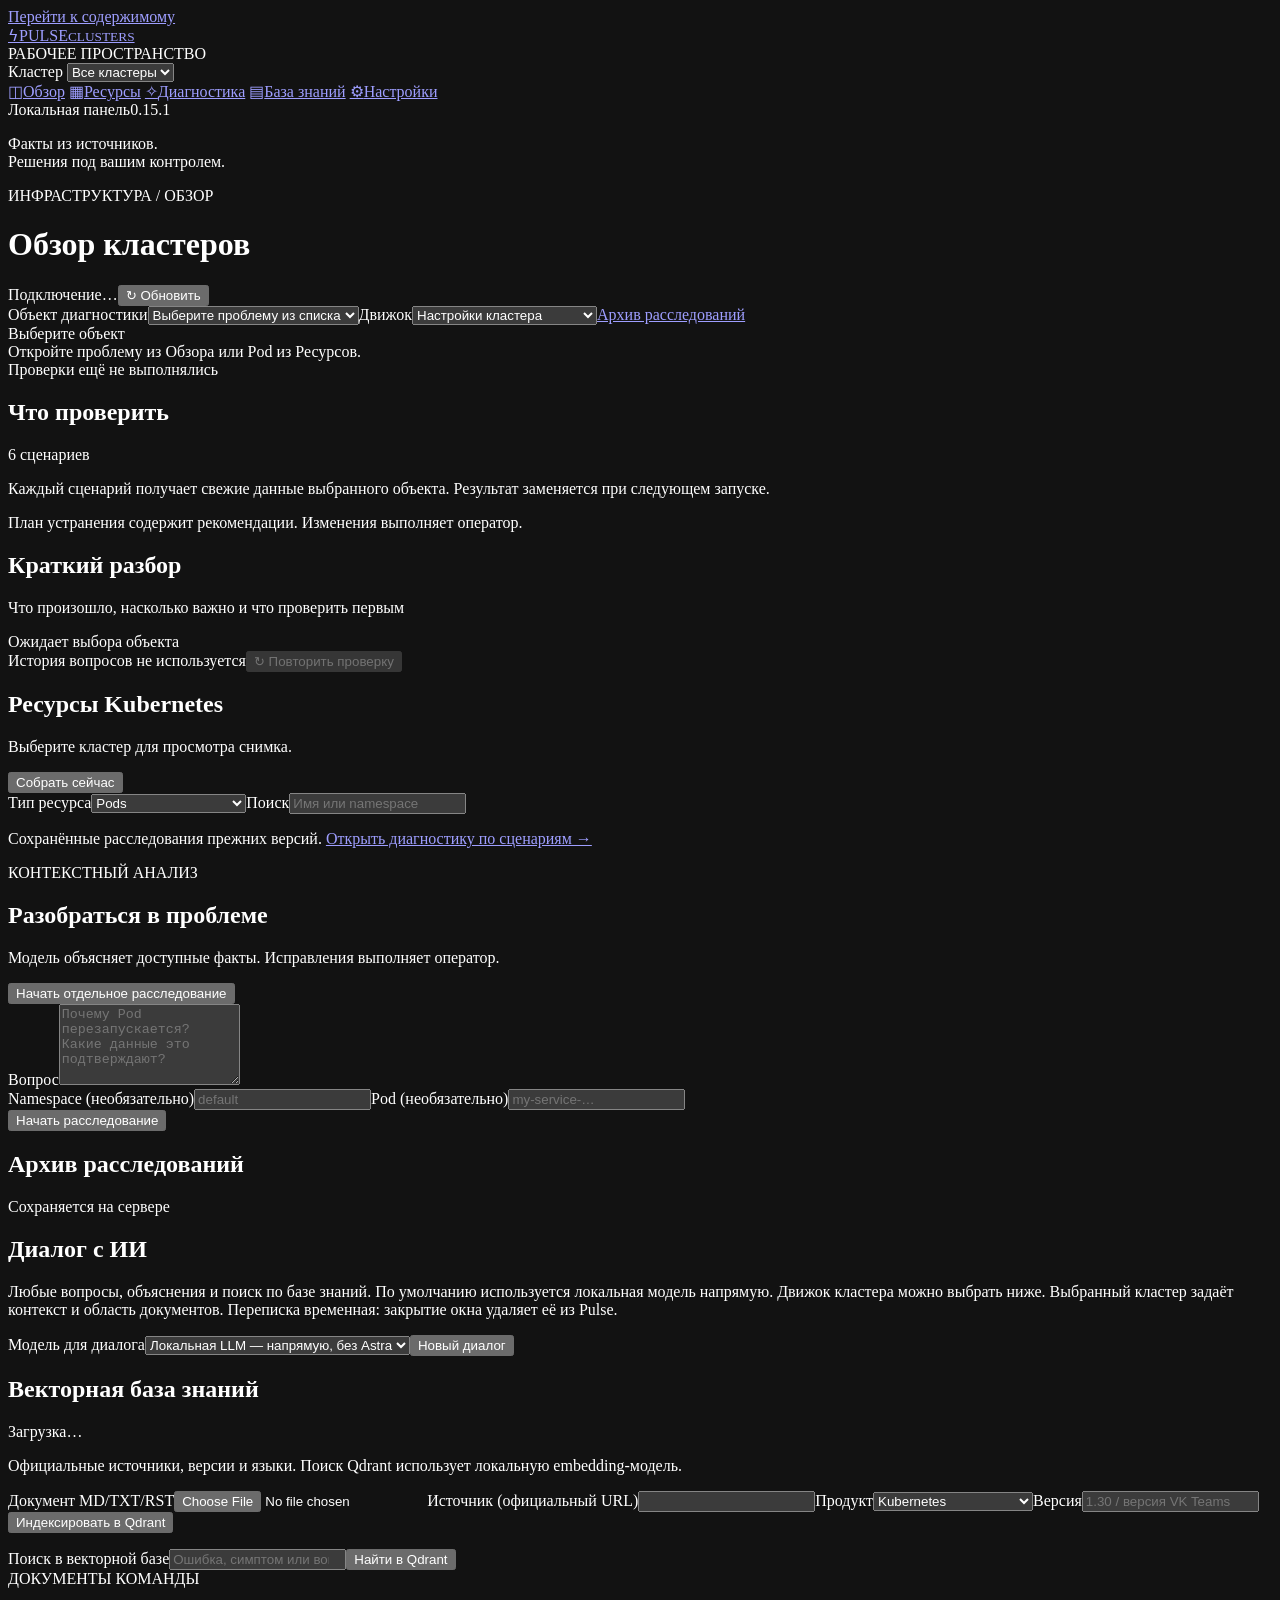
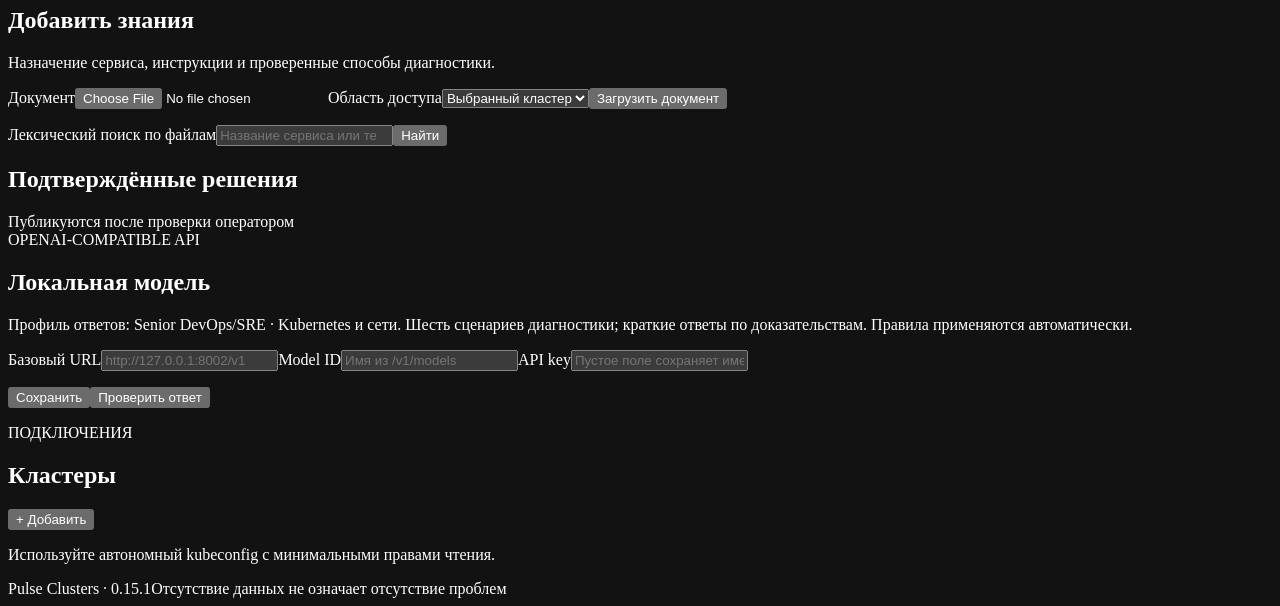
==== commit ce7cc378: "fix: validate read-only diagnostics and ship offline Pulse 0.15.1" ====
--- a/pulse_app/static/index.html
+++ b/pulse_app/static/index.html
@@ -26,7 +26,7 @@
       <a href="#knowledge" data-page="knowledge"><span aria-hidden="true">▤</span>База знаний</a>
       <a href="#settings" data-page="settings"><span aria-hidden="true">⚙</span>Настройки</a>
     </nav>
-    <div class="sidebar-footer"><span class="live-dot" aria-hidden="true"></span> Локальная панель<span id="version">0.15.0</span><p>Факты из источников.<br>Решения под вашим контролем.</p></div>
+    <div class="sidebar-footer"><span class="live-dot" aria-hidden="true"></span> Локальная панель<span id="version">0.15.1</span><p>Факты из источников.<br>Решения под вашим контролем.</p></div>
   </aside>
   <div class="workspace">
     <header class="topbar"><div><span class="eyebrow">ИНФРАСТРУКТУРА / <span id="breadcrumb">ОБЗОР</span></span><h1 id="page-title">Обзор кластеров</h1></div><div class="header-actions"><span id="connection-state" class="muted">Подключение…</span><button id="refresh-page" class="button secondary" type="button">↻ Обновить</button></div></header>
@@ -55,7 +55,7 @@
         <div class="grid settings-grid"><div class="panel"><span class="eyebrow">OPENAI-COMPATIBLE API</span><h2>Локальная модель</h2><p class="muted" id="local-ai-policy">Профиль ответов: Senior DevOps/SRE · Kubernetes и сети. Шесть сценариев диагностики; краткие ответы по доказательствам. Правила применяются автоматически.</p><form id="llm-form"><label>Базовый URL<input name="url" type="url" placeholder="http://127.0.0.1:8002/v1" required></label><label>Model ID<input name="model" placeholder="Имя из /v1/models" required></label><label>API key<input name="api_key" type="password" autocomplete="new-password" placeholder="Пустое поле сохраняет имеющийся ключ"></label><p id="llm-key-state" class="muted"></p><div class="actions"><button class="button" type="submit">Сохранить</button><button id="test-llm" class="button secondary" type="button">Проверить ответ</button></div><p class="form-message" role="status"></p></form></div><div class="panel"><span class="eyebrow">ПОДКЛЮЧЕНИЯ</span><div class="section-heading"><h2>Кластеры</h2><button id="add-cluster" class="button" type="button">+ Добавить</button></div><p class="muted">Используйте автономный kubeconfig с минимальными правами чтения.</p><div id="cluster-settings-list"></div></div></div>
       </section>
     </main>
-    <footer class="workspace-footer"><span>Pulse Clusters · 0.15.0</span><span>Отсутствие данных не означает отсутствие проблем</span></footer>
+    <footer class="workspace-footer"><span>Pulse Clusters · 0.15.1</span><span>Отсутствие данных не означает отсутствие проблем</span></footer>
   </div>
 </div>
 <dialog id="cluster-dialog" aria-labelledby="cluster-dialog-title"><div class="dialog-heading"><h2 id="cluster-dialog-title">Добавить кластер</h2><button class="icon-button" type="button" data-close aria-label="Закрыть">×</button></div><form id="cluster-form"><div class="form-grid"><label>ID кластера<input name="id" required pattern="[a-z0-9][a-z0-9\-]{0,47}" maxlength="48" placeholder="peoplehub"></label><label>Название<input name="name" required maxlength="120" placeholder="PeopleHub"></label></div><label class="checkbox"><input name="enabled" type="checkbox" checked>Сбор включён</label><label>Kubeconfig (YAML или JSON)<textarea name="kubeconfig" rows="5" placeholder="Вставьте kubeconfig или загрузите файл"></textarea></label><label>Загрузить kubeconfig<input id="kubeconfig-file" type="file" accept=".yaml,.yml,.json,.conf"></label><p class="muted">При редактировании пустой kubeconfig сохраняет текущее подключение. Exec plugins и отключение TLS не допускаются.</p><details><summary>Метрики Prometheus / VictoriaMetrics</summary><label>Подключение<select name="metrics_transport"><option value="direct">HTTP(S) URL</option><option value="kubernetes">Через Kubernetes API — для ClusterIP</option></select></label><div class="form-grid" data-metrics-kubernetes><label>Namespace сервиса<input name="metrics_namespace" placeholder="monitoring"></label><label>Service<input name="metrics_service" placeholder="kube-prom-kube-prometheus-prometheus"></label><label>Порт сервиса<input name="metrics_port" type="number" min="1" max="65535" value="9090"></label></div><div class="actions"><button id="metrics-discover" class="button secondary" type="button">Найти в кластере</button><button id="metrics-test" class="button secondary" type="button">Проверить сохранённый источник</button></div><label>Найденные источники<select id="metrics-candidates"><option value="">Выберите после поиска</option></select></label><p id="metrics-message" class="form-message" role="status"></p><p class="muted">Для ClusterIP используйте Kubernetes API и отдельное разрешение GET services/proxy. Если источник собирает только этот кластер, явно выберите «Выделенный» ниже; иначе нужны метки кластера.</p><label data-metrics-http>URL API<input name="metrics_url" type="url" placeholder="https://metrics.example.internal"></label><label>Источник метрик<select name="metrics_mode"><option value="shared">Общий — метки кластера обязательны</option><option value="dedicated">Выделенный для одного кластера</option></select></label><label>Метки кластера (JSON)<input name="metrics_labels" placeholder='{"cluster":"peoplehub"}'></label><label data-metrics-http>Bearer token<input name="metrics_token" type="password" autocomplete="new-password"></label><div class="form-grid" data-metrics-http><label>Basic username<input name="metrics_username" autocomplete="off"></label><label>Basic password<input name="metrics_password" type="password" autocomplete="new-password"></label></div><label data-metrics-http>CA PEM (необязательно)<textarea name="metrics_ca" rows="3"></textarea></label><p class="muted">Заполните поля выбранного подключения. После сохранения Pulse проверит настройки обратным чтением API. Метрики появятся после успешного доступа к источнику.</p></details><details><summary>HolmesGPT · отдельный read-only агент</summary><label class="checkbox"><input name="holmes_enabled" type="checkbox">Использовать Holmes для этого кластера</label><label>URL Holmes (без /api)<input name="holmes_url" type="url" placeholder="http://127.0.0.1:5051"></label><label>Model alias Holmes<input name="holmes_model" placeholder="pulse-local"></label><label>API key Holmes<input name="holmes_api_key" type="password" autocomplete="new-password" placeholder="Пустое поле сохраняет ключ"></label><label>Порт при генерации<input name="holmes_port" type="number" min="1024" max="65535" value="5051"></label><div class="actions"><button id="holmes-bootstrap" type="button" class="button secondary">Подготовить конфигурацию</button><button id="holmes-test" type="button" class="button secondary">Проверить ответ Holmes</button><button id="holmes-accept" type="button" class="button secondary">Проверить инструменты</button></div><p id="holmes-message" class="form-message" role="status"></p><p class="muted">Генерация создаёт отдельные токены, 12 сценариев проверки и read-only tools только этого кластера. Сначала запустите Holmes на сервере и проверьте ответ, затем включите режим.</p></details><details><summary>ИИ Astra · анализ через её API</summary><label class="checkbox"><input name="astra_ai_enabled" type="checkbox">Использовать ИИ Astra для этого кластера</label><label>Полный URL chat/completions<input name="astra_ai_url" type="url" placeholder="http://10.128.77.23/api/v1/settings/ai/request/chat/completions"></label><label>Model ID<input name="astra_ai_model" value="qwen"></label><label>Bearer token Astra AI<input name="astra_ai_api_key" type="password" autocomplete="new-password" placeholder="Пустое поле сохраняет имеющийся токен"></label><p id="astra-ai-state" class="muted"></p><button id="astra-ai-test" class="button secondary" type="button">Проверить поток Astra AI</button><p id="astra-ai-message" class="form-message" role="status"></p><p class="muted">Сначала сохраните настройки и проверьте поток. Токен вводится только здесь, значение обратно не возвращается. Анализ получает собранные Pulse доказательства. Обрыв потока помечается ошибкой без скрытого переключения модели.</p></details><details><summary>Astra Monitoring</summary><label>URL Astra<input name="astra_url" type="url" placeholder="https://astra.example.internal"></label><label>Bearer token<input name="astra_token" type="password" autocomplete="new-password"></label><div class="form-grid"><label>Поле кластера<input name="astra_cluster_field" placeholder="labels.cluster"></label><label>Значение кластера<input name="astra_cluster_value" placeholder="peoplehub"></label><label>Поле namespace<input name="astra_namespace_field" placeholder="labels.k8s.namespace.name"></label><label>Поле Pod<input name="astra_pod_field" placeholder="labels.k8s.pod.name"></label></div><label>CA PEM (необязательно)<textarea name="astra_ca" rows="3"></textarea></label></details><p class="form-message" role="status"></p><div class="actions"><button class="button" type="submit">Сохранить кластер</button><button class="button secondary" type="button" data-close>Отмена</button></div></form></dialog>
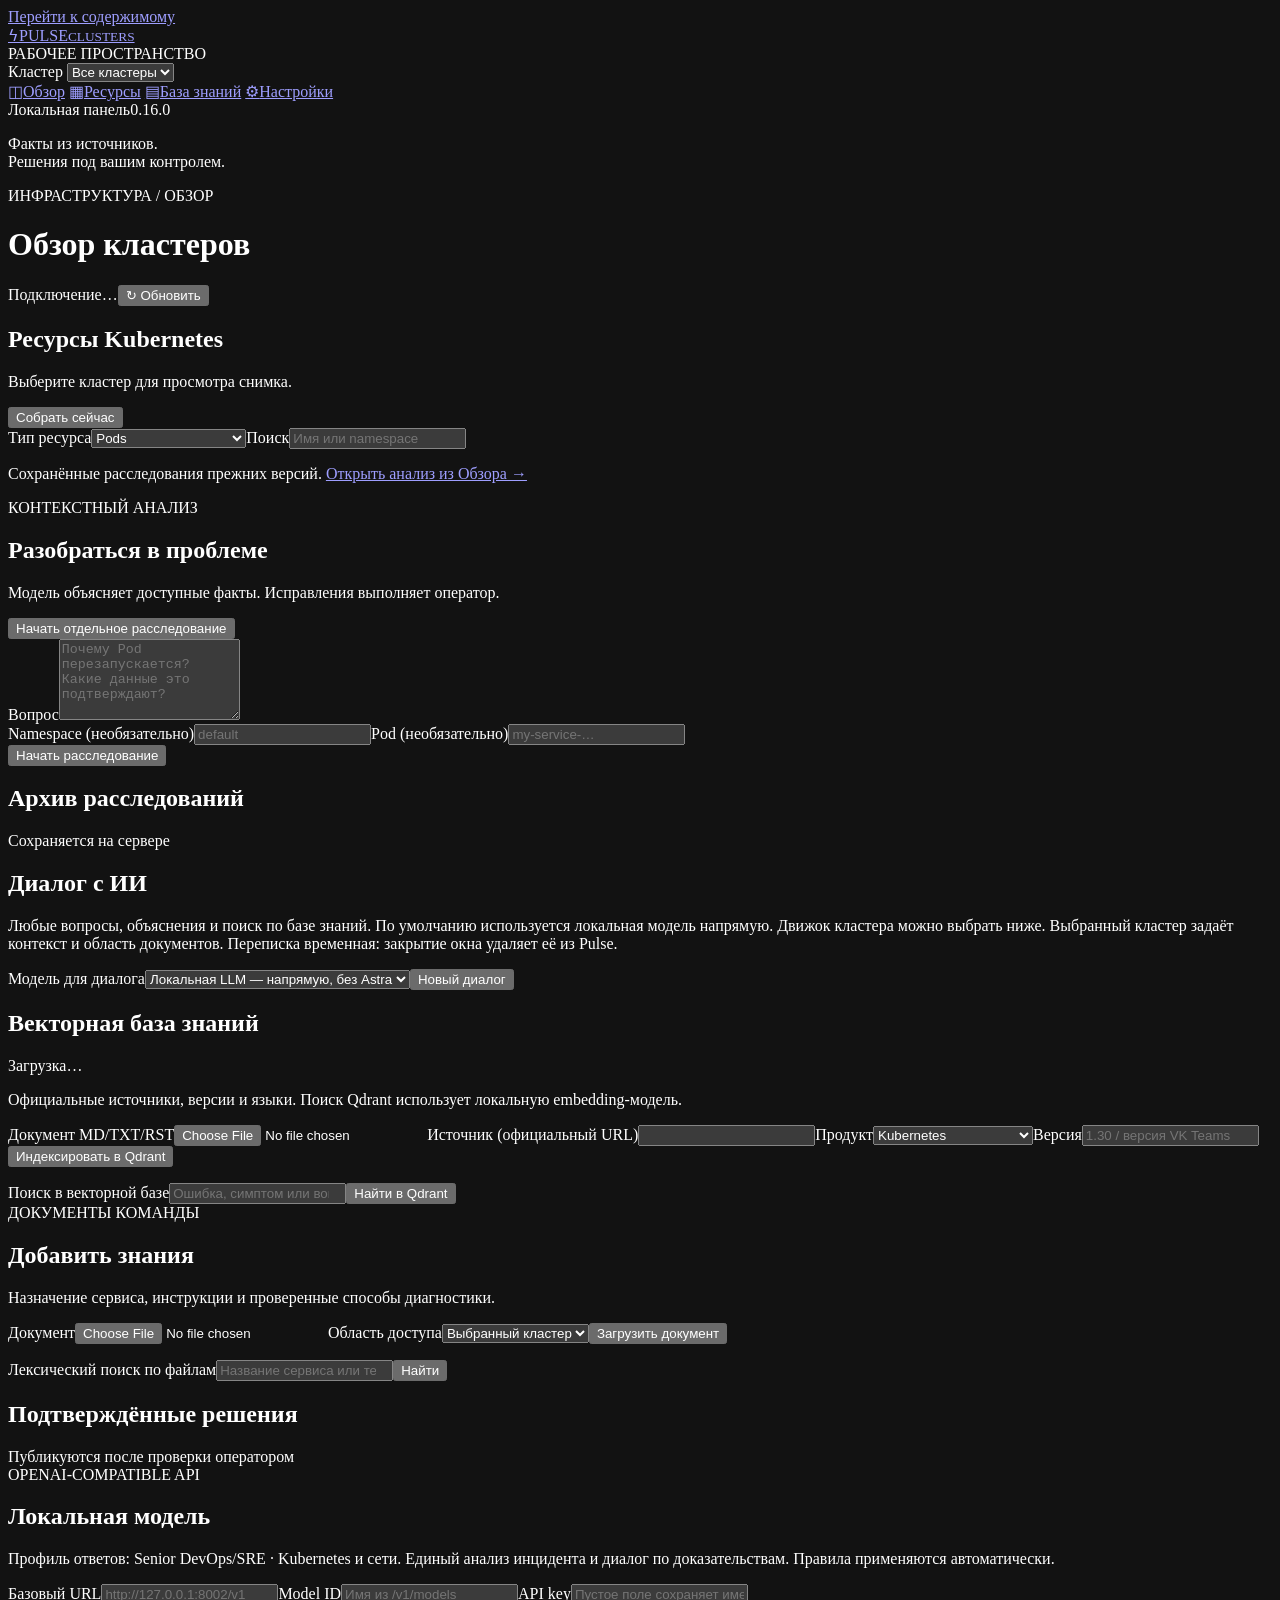
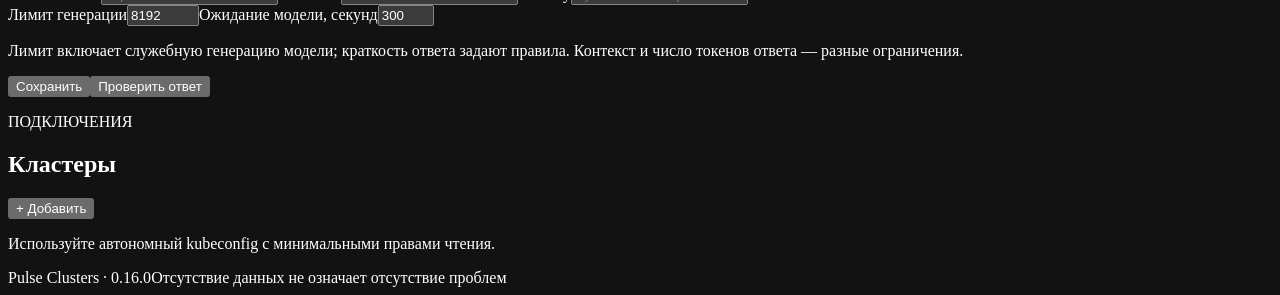
==== commit 80d31f74: "Release Pulse 0.16.0 incident dialog, Holmes rules and Markdown library" ====
--- a/pulse_app/static/index.html
+++ b/pulse_app/static/index.html
@@ -7,9 +7,7 @@
   <title>Pulse Clusters — обзор инфраструктуры</title>
   <link rel="icon" href="data:image/svg+xml,%3Csvg xmlns='http://www.w3.org/2000/svg' viewBox='0 0 40 40'%3E%3Crect width='40' height='40' rx='10' fill='%2313d6b0'/%3E%3Cpath d='M5 21h9l4-11 5 21 4-10h8' fill='none' stroke='%230a1725' stroke-width='3'/%3E%3C/svg%3E">
   <link rel="stylesheet" href="/static/style.css">
-  <link rel="stylesheet" href="/static/scenarios.css">
   <script src="/static/app.js" defer></script>
-  <script src="/static/scenarios.js" defer></script>
 </head>
 <body>
 <a class="skip" href="#main">Перейти к содержимому</a>
@@ -22,29 +20,23 @@
     <nav id="navigation">
       <a href="#overview" data-page="overview"><span aria-hidden="true">◫</span>Обзор</a>
       <a href="#resources" data-page="resources"><span aria-hidden="true">▦</span>Ресурсы</a>
-      <a href="#diagnostics" data-page="diagnostics"><span aria-hidden="true">✧</span>Диагностика</a>
       <a href="#knowledge" data-page="knowledge"><span aria-hidden="true">▤</span>База знаний</a>
       <a href="#settings" data-page="settings"><span aria-hidden="true">⚙</span>Настройки</a>
     </nav>
-    <div class="sidebar-footer"><span class="live-dot" aria-hidden="true"></span> Локальная панель<span id="version">0.15.1</span><p>Факты из источников.<br>Решения под вашим контролем.</p></div>
+    <div class="sidebar-footer"><span class="live-dot" aria-hidden="true"></span> Локальная панель<span id="version">0.16.0</span><p>Факты из источников.<br>Решения под вашим контролем.</p></div>
   </aside>
   <div class="workspace">
     <header class="topbar"><div><span class="eyebrow">ИНФРАСТРУКТУРА / <span id="breadcrumb">ОБЗОР</span></span><h1 id="page-title">Обзор кластеров</h1></div><div class="header-actions"><span id="connection-state" class="muted">Подключение…</span><button id="refresh-page" class="button secondary" type="button">↻ Обновить</button></div></header>
     <main id="main" tabindex="-1">
       <div id="global-error" class="notice error hidden" role="alert"></div>
       <section id="page-overview" class="page" aria-label="Обзор кластеров"><div id="overview-content"></div></section>
-      <section id="page-diagnostics" class="page hidden" aria-label="Диагностика проблемы">
-        <div class="scenario-toolbar"><label class="scenario-target-picker">Объект диагностики<select id="scenario-target-select"><option value="">Выберите проблему из списка</option></select></label><label class="scenario-provider-label">Движок<select id="scenario-provider"><option value="cluster">Настройки кластера</option><option value="local">Локальная LLM напрямую</option></select></label><a class="scenario-archive" href="#investigations">Архив расследований</a></div>
-        <div id="scenario-target" class="scenario-target"><div><div class="scenario-target-name">Выберите объект</div><div class="scenario-target-meta">Откройте проблему из Обзора или Pod из Ресурсов.</div></div><span id="scenario-source-state" class="chip">Проверки ещё не выполнялись</span></div>
-        <div class="scenario-workspace"><aside class="scenario-sidebar" aria-label="Сценарии диагностики"><div class="scenario-list-heading"><h2>Что проверить</h2><span>6 сценариев</span></div><div id="scenario-buttons" class="scenario-buttons"></div><p class="scenario-left-note">Каждый сценарий получает свежие данные выбранного объекта. Результат заменяется при следующем запуске.</p><p class="scenario-left-note">План устранения содержит рекомендации. Изменения выполняет оператор.</p></aside><article id="scenario-result" class="scenario-result" aria-busy="false"><header class="scenario-result-head"><div><h2 id="scenario-result-title">Краткий разбор</h2><p id="scenario-result-description">Что произошло, насколько важно и что проверить первым</p></div><span id="scenario-status" class="scenario-status" role="status">Ожидает выбора объекта</span></header><div id="scenario-result-body" class="scenario-result-body"></div><footer class="scenario-result-foot"><span id="scenario-observed-at">История вопросов не используется</span><button id="scenario-rerun" type="button" class="button secondary small" disabled>↻ Повторить проверку</button></footer></article></div>
-      </section>
       <section id="page-resources" class="page hidden" aria-label="Ресурсы Kubernetes">
         <div class="section-heading"><div><h2>Ресурсы Kubernetes</h2><p id="snapshot-time" class="muted">Выберите кластер для просмотра снимка.</p></div><button id="collect-now" class="button" type="button">Собрать сейчас</button></div>
         <div class="toolbar"><label>Тип ресурса<select id="resource-type"><option value="pods">Pods</option><option value="nodes">Nodes</option><option value="namespaces">Namespaces</option><option value="deployments">Deployments</option><option value="statefulsets">StatefulSets</option><option value="daemonsets">DaemonSets</option><option value="replicasets">ReplicaSets</option><option value="replicationcontrollers">ReplicationControllers</option><option value="poddisruptionbudgets">PodDisruptionBudgets</option><option value="services">Services</option><option value="endpoints">Endpoints</option><option value="ingresses">Ingresses</option><option value="jobs">Jobs</option><option value="cronjobs">CronJobs</option><option value="persistentvolumeclaims">PVC</option><option value="persistentvolumes">PV</option><option value="storageclasses">StorageClasses</option><option value="configmaps">ConfigMaps</option><option value="events">Events</option><option value="networkpolicies">NetworkPolicies</option><option value="serviceaccounts">ServiceAccounts</option><option value="horizontalpodautoscalers">HPA</option></select></label><label class="grow">Поиск<input id="resource-search" type="search" placeholder="Имя или namespace"></label></div>
         <div id="resource-notice"></div><div id="resource-table"></div><div id="metric-content"></div>
       </section>
       <section id="page-investigations" class="page hidden" aria-label="Архив расследований">
-        <p class="muted">Сохранённые расследования прежних версий. <a href="#diagnostics">Открыть диагностику по сценариям →</a></p>
+        <p class="muted">Сохранённые расследования прежних версий. <a href="#overview">Открыть анализ из Обзора →</a></p>
         <div class="grid investigation-grid scenario-archive-grid"><div class="panel hidden"><span class="eyebrow">КОНТЕКСТНЫЙ АНАЛИЗ</span><h2>Разобраться в проблеме</h2><p class="muted">Модель объясняет доступные факты. Исправления выполняет оператор.</p><form id="investigation-form"><div id="followup-context" class="notice info hidden"><span></span> <button id="clear-followup" class="text-button" type="button">Начать отдельное расследование</button></div><label>Вопрос<textarea name="question" required rows="5" placeholder="Почему Pod перезапускается? Какие данные это подтверждают?"></textarea></label><div class="form-grid"><label>Namespace (необязательно)<input name="namespace" placeholder="default"></label><label>Pod (необязательно)<input name="pod" placeholder="my-service-…"></label></div><button class="button" type="submit">Начать расследование</button><p class="form-message" role="status"></p></form></div><div><div class="section-heading"><h2>Архив расследований</h2><span class="chip">Сохраняется на сервере</span></div><div id="investigation-list"></div></div></div>
       </section>
 <section id="page-chat" class="page hidden" aria-label="Чат с ИИ"><div class="panel"><h2>Диалог с ИИ</h2><p class="muted">Любые вопросы, объяснения и поиск по базе знаний. По умолчанию используется локальная модель напрямую. Движок кластера можно выбрать ниже. Выбранный кластер задаёт контекст и область документов. Переписка временная: закрытие окна удаляет её из Pulse.</p><label>Модель для диалога<select id="chat-engine"><option value="local">Локальная LLM — напрямую, без Astra</option><option value="cluster">Движок выбранного кластера</option></select></label><button id="new-chat" class="button" type="button">Новый диалог</button></div></section>
@@ -52,18 +44,28 @@
         <section id="vector-knowledge" class="panel"><div class="section-heading"><h2>Векторная база знаний</h2><span id="vector-status" class="chip">Загрузка…</span></div><p class="muted">Официальные источники, версии и языки. Поиск Qdrant использует локальную embedding-модель.</p><form id="vector-upload-form"><div class="form-grid"><label>Документ MD/TXT/RST<input name="file" type="file" accept=".md,.txt,.rst" required></label><label>Источник (официальный URL)<input name="source" type="url" required></label><label>Продукт<select name="product"><option value="kubernetes">Kubernetes</option><option value="vk-teams-on-premises">VK Teams on-premises</option><option value="vk-workspace-saas">VK Workspace SaaS</option><option value="local">Инструкции команды</option></select></label><label>Версия<input name="version" required placeholder="1.30 / версия VK Teams"></label></div><button class="button secondary" type="submit">Индексировать в Qdrant</button><p class="form-message" role="status"></p></form><form id="vector-search-form" class="search-form"><label class="grow">Поиск в векторной базе<input name="q" type="search" placeholder="Ошибка, симптом или вопрос"></label><button class="button secondary" type="submit">Найти в Qdrant</button></form><div id="vector-documents"></div></section><div class="grid knowledge-grid"><div class="panel"><span class="eyebrow">ДОКУМЕНТЫ КОМАНДЫ</span><h2>Добавить знания</h2><p class="muted">Назначение сервиса, инструкции и проверенные способы диагностики.</p><form id="document-form"><label>Документ<input name="file" type="file" required accept=".md,.txt,.rst,.html,.pdf,.docx"></label><label>Область доступа<select name="scope"><option value="cluster">Выбранный кластер</option><option value="global">Все кластеры</option></select></label><button class="button" type="submit">Загрузить документ</button><p class="form-message" role="status"></p></form></div><div><form id="document-search-form" class="search-form"><label class="grow">Лексический поиск по файлам<input name="q" type="search" placeholder="Название сервиса или текст ошибки"></label><button class="button secondary" type="submit">Найти</button></form><div id="document-list"></div></div></div><div class="section-heading"><h2>Подтверждённые решения</h2><span class="muted">Публикуются после проверки оператором</span></div><div id="incident-list"></div>
       </section>
       <section id="page-settings" class="page hidden" aria-label="Настройки">
-        <div class="grid settings-grid"><div class="panel"><span class="eyebrow">OPENAI-COMPATIBLE API</span><h2>Локальная модель</h2><p class="muted" id="local-ai-policy">Профиль ответов: Senior DevOps/SRE · Kubernetes и сети. Шесть сценариев диагностики; краткие ответы по доказательствам. Правила применяются автоматически.</p><form id="llm-form"><label>Базовый URL<input name="url" type="url" placeholder="http://127.0.0.1:8002/v1" required></label><label>Model ID<input name="model" placeholder="Имя из /v1/models" required></label><label>API key<input name="api_key" type="password" autocomplete="new-password" placeholder="Пустое поле сохраняет имеющийся ключ"></label><p id="llm-key-state" class="muted"></p><div class="actions"><button class="button" type="submit">Сохранить</button><button id="test-llm" class="button secondary" type="button">Проверить ответ</button></div><p class="form-message" role="status"></p></form></div><div class="panel"><span class="eyebrow">ПОДКЛЮЧЕНИЯ</span><div class="section-heading"><h2>Кластеры</h2><button id="add-cluster" class="button" type="button">+ Добавить</button></div><p class="muted">Используйте автономный kubeconfig с минимальными правами чтения.</p><div id="cluster-settings-list"></div></div></div>
+        <div class="grid settings-grid"><div class="panel"><span class="eyebrow">OPENAI-COMPATIBLE API</span><h2>Локальная модель</h2><p class="muted" id="local-ai-policy">Профиль ответов: Senior DevOps/SRE · Kubernetes и сети. Единый анализ инцидента и диалог по доказательствам. Правила применяются автоматически.</p><form id="llm-form"><label>Базовый URL<input name="url" type="url" placeholder="http://127.0.0.1:8002/v1" required></label><label>Model ID<input name="model" placeholder="Имя из /v1/models" required></label><label>API key<input name="api_key" type="password" autocomplete="new-password" placeholder="Пустое поле сохраняет имеющийся ключ"></label><div class="form-grid"><label>Лимит генерации<input name="max_tokens" type="number" min="256" max="32768" value="8192" required></label><label>Ожидание модели, секунд<input name="timeout_seconds" type="number" min="15" max="900" value="300" required></label></div><p class="muted">Лимит включает служебную генерацию модели; краткость ответа задают правила. Контекст и число токенов ответа — разные ограничения.</p><p id="llm-key-state" class="muted"></p><div class="actions"><button class="button" type="submit">Сохранить</button><button id="test-llm" class="button secondary" type="button">Проверить ответ</button></div><p class="form-message" role="status"></p></form></div><div class="panel"><span class="eyebrow">ПОДКЛЮЧЕНИЯ</span><div class="section-heading"><h2>Кластеры</h2><button id="add-cluster" class="button" type="button">+ Добавить</button></div><p class="muted">Используйте автономный kubeconfig с минимальными правами чтения.</p><div id="cluster-settings-list"></div></div></div>
       </section>
     </main>
-    <footer class="workspace-footer"><span>Pulse Clusters · 0.15.1</span><span>Отсутствие данных не означает отсутствие проблем</span></footer>
+    <footer class="workspace-footer"><span>Pulse Clusters · 0.16.0</span><span>Отсутствие данных не означает отсутствие проблем</span></footer>
   </div>
 </div>
-<dialog id="cluster-dialog" aria-labelledby="cluster-dialog-title"><div class="dialog-heading"><h2 id="cluster-dialog-title">Добавить кластер</h2><button class="icon-button" type="button" data-close aria-label="Закрыть">×</button></div><form id="cluster-form"><div class="form-grid"><label>ID кластера<input name="id" required pattern="[a-z0-9][a-z0-9\-]{0,47}" maxlength="48" placeholder="peoplehub"></label><label>Название<input name="name" required maxlength="120" placeholder="PeopleHub"></label></div><label class="checkbox"><input name="enabled" type="checkbox" checked>Сбор включён</label><label>Kubeconfig (YAML или JSON)<textarea name="kubeconfig" rows="5" placeholder="Вставьте kubeconfig или загрузите файл"></textarea></label><label>Загрузить kubeconfig<input id="kubeconfig-file" type="file" accept=".yaml,.yml,.json,.conf"></label><p class="muted">При редактировании пустой kubeconfig сохраняет текущее подключение. Exec plugins и отключение TLS не допускаются.</p><details><summary>Метрики Prometheus / VictoriaMetrics</summary><label>Подключение<select name="metrics_transport"><option value="direct">HTTP(S) URL</option><option value="kubernetes">Через Kubernetes API — для ClusterIP</option></select></label><div class="form-grid" data-metrics-kubernetes><label>Namespace сервиса<input name="metrics_namespace" placeholder="monitoring"></label><label>Service<input name="metrics_service" placeholder="kube-prom-kube-prometheus-prometheus"></label><label>Порт сервиса<input name="metrics_port" type="number" min="1" max="65535" value="9090"></label></div><div class="actions"><button id="metrics-discover" class="button secondary" type="button">Найти в кластере</button><button id="metrics-test" class="button secondary" type="button">Проверить сохранённый источник</button></div><label>Найденные источники<select id="metrics-candidates"><option value="">Выберите после поиска</option></select></label><p id="metrics-message" class="form-message" role="status"></p><p class="muted">Для ClusterIP используйте Kubernetes API и отдельное разрешение GET services/proxy. Если источник собирает только этот кластер, явно выберите «Выделенный» ниже; иначе нужны метки кластера.</p><label data-metrics-http>URL API<input name="metrics_url" type="url" placeholder="https://metrics.example.internal"></label><label>Источник метрик<select name="metrics_mode"><option value="shared">Общий — метки кластера обязательны</option><option value="dedicated">Выделенный для одного кластера</option></select></label><label>Метки кластера (JSON)<input name="metrics_labels" placeholder='{"cluster":"peoplehub"}'></label><label data-metrics-http>Bearer token<input name="metrics_token" type="password" autocomplete="new-password"></label><div class="form-grid" data-metrics-http><label>Basic username<input name="metrics_username" autocomplete="off"></label><label>Basic password<input name="metrics_password" type="password" autocomplete="new-password"></label></div><label data-metrics-http>CA PEM (необязательно)<textarea name="metrics_ca" rows="3"></textarea></label><p class="muted">Заполните поля выбранного подключения. После сохранения Pulse проверит настройки обратным чтением API. Метрики появятся после успешного доступа к источнику.</p></details><details><summary>HolmesGPT · отдельный read-only агент</summary><label class="checkbox"><input name="holmes_enabled" type="checkbox">Использовать Holmes для этого кластера</label><label>URL Holmes (без /api)<input name="holmes_url" type="url" placeholder="http://127.0.0.1:5051"></label><label>Model alias Holmes<input name="holmes_model" placeholder="pulse-local"></label><label>API key Holmes<input name="holmes_api_key" type="password" autocomplete="new-password" placeholder="Пустое поле сохраняет ключ"></label><label>Порт при генерации<input name="holmes_port" type="number" min="1024" max="65535" value="5051"></label><div class="actions"><button id="holmes-bootstrap" type="button" class="button secondary">Подготовить конфигурацию</button><button id="holmes-test" type="button" class="button secondary">Проверить ответ Holmes</button><button id="holmes-accept" type="button" class="button secondary">Проверить инструменты</button></div><p id="holmes-message" class="form-message" role="status"></p><p class="muted">Генерация создаёт отдельные токены, 12 сценариев проверки и read-only tools только этого кластера. Сначала запустите Holmes на сервере и проверьте ответ, затем включите режим.</p></details><details><summary>ИИ Astra · анализ через её API</summary><label class="checkbox"><input name="astra_ai_enabled" type="checkbox">Использовать ИИ Astra для этого кластера</label><label>Полный URL chat/completions<input name="astra_ai_url" type="url" placeholder="http://10.128.77.23/api/v1/settings/ai/request/chat/completions"></label><label>Model ID<input name="astra_ai_model" value="qwen"></label><label>Bearer token Astra AI<input name="astra_ai_api_key" type="password" autocomplete="new-password" placeholder="Пустое поле сохраняет имеющийся токен"></label><p id="astra-ai-state" class="muted"></p><button id="astra-ai-test" class="button secondary" type="button">Проверить поток Astra AI</button><p id="astra-ai-message" class="form-message" role="status"></p><p class="muted">Сначала сохраните настройки и проверьте поток. Токен вводится только здесь, значение обратно не возвращается. Анализ получает собранные Pulse доказательства. Обрыв потока помечается ошибкой без скрытого переключения модели.</p></details><details><summary>Astra Monitoring</summary><label>URL Astra<input name="astra_url" type="url" placeholder="https://astra.example.internal"></label><label>Bearer token<input name="astra_token" type="password" autocomplete="new-password"></label><div class="form-grid"><label>Поле кластера<input name="astra_cluster_field" placeholder="labels.cluster"></label><label>Значение кластера<input name="astra_cluster_value" placeholder="peoplehub"></label><label>Поле namespace<input name="astra_namespace_field" placeholder="labels.k8s.namespace.name"></label><label>Поле Pod<input name="astra_pod_field" placeholder="labels.k8s.pod.name"></label></div><label>CA PEM (необязательно)<textarea name="astra_ca" rows="3"></textarea></label></details><p class="form-message" role="status"></p><div class="actions"><button class="button" type="submit">Сохранить кластер</button><button class="button secondary" type="button" data-close>Отмена</button></div></form></dialog>
+<dialog id="cluster-dialog" aria-labelledby="cluster-dialog-title"><div class="dialog-heading"><h2 id="cluster-dialog-title">Добавить кластер</h2><button class="icon-button" type="button" data-close aria-label="Закрыть">×</button></div><form id="cluster-form"><div class="form-grid"><label>ID кластера<input name="id" required pattern="[a-z0-9][a-z0-9\-]{0,47}" maxlength="48" placeholder="peoplehub"></label><label>Название<input name="name" required maxlength="120" placeholder="PeopleHub"></label></div><label class="checkbox"><input name="enabled" type="checkbox" checked>Сбор включён</label><label>Kubeconfig (YAML или JSON)<textarea name="kubeconfig" rows="5" placeholder="Вставьте kubeconfig или загрузите файл"></textarea></label><label>Загрузить kubeconfig<input id="kubeconfig-file" type="file" accept=".yaml,.yml,.json,.conf"></label><p class="muted">При редактировании пустой kubeconfig сохраняет текущее подключение. Exec plugins и отключение TLS не допускаются.</p><details><summary>Метрики Prometheus / VictoriaMetrics</summary><label>Подключение<select name="metrics_transport"><option value="direct">HTTP(S) URL</option><option value="kubernetes">Через Kubernetes API — для ClusterIP</option></select></label><div class="form-grid" data-metrics-kubernetes><label>Namespace сервиса<input name="metrics_namespace" placeholder="monitoring"></label><label>Service<input name="metrics_service" placeholder="kube-prom-kube-prometheus-prometheus"></label><label>Порт сервиса<input name="metrics_port" type="number" min="1" max="65535" value="9090"></label></div><div class="actions"><button id="metrics-discover" class="button secondary" type="button">Найти в кластере</button><button id="metrics-test" class="button secondary" type="button">Проверить сохранённый источник</button></div><label>Найденные источники<select id="metrics-candidates"><option value="">Выберите после поиска</option></select></label><p id="metrics-message" class="form-message" role="status"></p><p class="muted">Для ClusterIP используйте Kubernetes API и отдельное разрешение GET services/proxy. Если источник собирает только этот кластер, явно выберите «Выделенный» ниже; иначе нужны метки кластера.</p><label data-metrics-http>URL API<input name="metrics_url" type="url" placeholder="https://metrics.example.internal"></label><label>Источник метрик<select name="metrics_mode"><option value="shared">Общий — метки кластера обязательны</option><option value="dedicated">Выделенный для одного кластера</option></select></label><label>Метки кластера (JSON)<input name="metrics_labels" placeholder='{"cluster":"peoplehub"}'></label><label data-metrics-http>Bearer token<input name="metrics_token" type="password" autocomplete="new-password"></label><div class="form-grid" data-metrics-http><label>Basic username<input name="metrics_username" autocomplete="off"></label><label>Basic password<input name="metrics_password" type="password" autocomplete="new-password"></label></div><label data-metrics-http>CA PEM (необязательно)<textarea name="metrics_ca" rows="3"></textarea></label><p class="muted">Заполните поля выбранного подключения. После сохранения Pulse проверит настройки обратным чтением API. Метрики появятся после успешного доступа к источнику.</p></details><details><summary>HolmesGPT · отдельный read-only агент</summary><label class="checkbox"><input name="holmes_enabled" type="checkbox">Использовать Holmes для этого кластера</label><label>URL Holmes (без /api)<input name="holmes_url" type="url" placeholder="http://127.0.0.1:5051"></label><label>Model alias Holmes<input name="holmes_model" placeholder="pulse-local"></label><label>API key Holmes<input name="holmes_api_key" type="password" autocomplete="new-password" placeholder="Пустое поле сохраняет ключ"></label><div class="form-grid"><label>Итераций Holmes<input name="holmes_steps" type="number" min="2" max="16" value="8"></label><label>Токенов на ответ модели<input name="holmes_tokens" type="number" min="256" max="32768" value="4096"></label><label>Ожидание одного шага, секунд<input name="holmes_request_timeout" type="number" min="15" max="900" value="180"></label></div><p class="muted">Эти три поля применяются при подготовке конфигурации или обновлении skills и лимитов. Затем нужен перезапуск Holmes.</p><label>Общее ожидание Holmes, секунд<input name="holmes_timeout" type="number" min="15" max="900" value="600"></label><label>Порт при генерации<input name="holmes_port" type="number" min="1024" max="65535" value="5051"></label><div class="actions"><button id="holmes-bootstrap" type="button" class="button secondary">Подготовить конфигурацию</button><button id="holmes-refresh" type="button" class="button secondary">Обновить skills и лимиты</button><button id="holmes-test" type="button" class="button secondary">Проверить ответ Holmes</button><button id="holmes-accept" type="button" class="button secondary">Проверить инструменты</button></div><p id="holmes-message" class="form-message" role="status"></p><p class="muted">Генерация создаёт отдельные токены, профили расследования и read-only tools только этого кластера. Сначала запустите Holmes на сервере и проверьте ответ, затем включите режим.</p></details><details><summary>ИИ Astra · анализ через её API</summary><label class="checkbox"><input name="astra_ai_enabled" type="checkbox">Использовать ИИ Astra для этого кластера</label><label>Полный URL chat/completions<input name="astra_ai_url" type="url" placeholder="http://10.128.77.23/api/v1/settings/ai/request/chat/completions"></label><label>Model ID<input name="astra_ai_model" value="qwen"></label><label>Bearer token Astra AI<input name="astra_ai_api_key" type="password" autocomplete="new-password" placeholder="Пустое поле сохраняет имеющийся токен"></label><p id="astra-ai-state" class="muted"></p><button id="astra-ai-test" class="button secondary" type="button">Проверить поток Astra AI</button><p id="astra-ai-message" class="form-message" role="status"></p><p class="muted">Сначала сохраните настройки и проверьте поток. Токен вводится только здесь, значение обратно не возвращается. Анализ получает собранные Pulse доказательства. Обрыв потока помечается ошибкой без скрытого переключения модели.</p></details><details><summary>Astra Monitoring</summary><label>URL Astra<input name="astra_url" type="url" placeholder="https://astra.example.internal"></label><label>Bearer token<input name="astra_token" type="password" autocomplete="new-password"></label><div class="form-grid"><label>Поле кластера<input name="astra_cluster_field" placeholder="labels.cluster"></label><label>Значение кластера<input name="astra_cluster_value" placeholder="peoplehub"></label><label>Поле namespace<input name="astra_namespace_field" placeholder="labels.k8s.namespace.name"></label><label>Поле Pod<input name="astra_pod_field" placeholder="labels.k8s.pod.name"></label></div><label>CA PEM (необязательно)<textarea name="astra_ca" rows="3"></textarea></label></details><p class="form-message" role="status"></p><div class="actions"><button class="button" type="submit">Сохранить кластер</button><button class="button secondary" type="button" data-close>Отмена</button></div></form></dialog>
 <dialog id="object-dialog" class="wide-dialog" aria-labelledby="object-title"><div class="dialog-heading"><h2 id="object-title">Ресурс</h2><button class="icon-button" type="button" data-close aria-label="Закрыть">×</button></div><pre id="object-json"></pre></dialog>
 <dialog id="logs-dialog" class="wide-dialog" aria-labelledby="logs-title"><div class="dialog-heading"><h2 id="logs-title">Логи Pod</h2><button class="icon-button" type="button" data-close aria-label="Закрыть">×</button></div><form id="logs-form"><div class="toolbar"><label>Контейнер<select name="container"></select></label><label>Источник<select name="source"><option value="kubernetes">Kubernetes</option><option value="astra">Astra</option></select></label><label class="checkbox"><input name="previous" type="checkbox">Предыдущий запуск</label><button class="button secondary" type="submit">Получить логи</button></div></form><p id="logs-notice" role="status"></p><pre id="logs-output">Выберите источник и получите логи.</pre></dialog>
 <dialog id="resolve-dialog" aria-labelledby="resolve-title"><div class="dialog-heading"><h2 id="resolve-title">Подтверждённое решение</h2><button class="icon-button" type="button" data-close aria-label="Закрыть">×</button></div><p class="muted">Запишите фактически выполненное исправление и результат проверки. Ответ модели сам по себе не является подтверждением.</p><form id="resolve-form"><label>Решение и проверка<textarea name="solution" required minlength="10" rows="7"></textarea></label><p class="form-message" role="status"></p><button class="button" type="submit">Сохранить решение</button></form></dialog>
 <dialog id="dashboard-detail" class="wide-dialog dashboard-detail" aria-labelledby="detail-title"><div class="dialog-heading"><h2 id="detail-title">Dashboard</h2><button class="icon-button" type="button" data-close aria-label="Закрыть dashboard">×</button></div><div id="detail-body"></div></dialog>
-<dialog id="ai-dialog" class="ai-dialog" aria-labelledby="ai-title"><div class="dialog-heading"><h2 id="ai-title">✧ Разобрать с ИИ</h2><button class="icon-button" type="button" data-close aria-label="Закрыть анализ">×</button></div><div id="ai-context" class="notice info"></div><div id="analysis-engine-tools" class="actions"><label>Движок анализа<select id="analysis-engine"><option value="cluster">Настройки кластера</option><option value="local">Локальная LLM напрямую</option></select></label><button id="analysis-engine-test" type="button" class="button secondary small">Проверить ИИ</button><span id="analysis-engine-result" class="muted" role="status"></span></div><div id="ai-conversation" aria-live="polite"></div><form id="ai-form" autocomplete="off"><input type="hidden" name="analysis_mode" value="brief"><label>Вопрос<textarea name="question" rows="2" required minlength="3" maxlength="4000" placeholder="В чём причина и что проверить первым?"></textarea></label><div class="ai-presets"><button type="button" class="button secondary small" data-analysis="about">Об инструменте</button><button type="button" class="button secondary small" data-analysis="brief">Сжатый анализ</button><button type="button" class="button secondary small" data-analysis="extended">Расширенный анализ</button><button type="button" class="button secondary small" data-analysis="causes">Причины</button><button type="button" class="button secondary small" data-analysis="impact">Последствия</button><button type="button" class="button secondary small" data-analysis="commands">Нужные команды</button></div><div class="actions"><button type="submit" class="button">Отправить</button><span id="ai-status" class="muted"></span></div></form></dialog>
+<dialog id="ai-dialog" class="ai-dialog" aria-labelledby="ai-title">
+  <div class="dialog-heading"><h2 id="ai-title">✧ Анализ</h2><button class="icon-button" type="button" data-close aria-label="Закрыть анализ">×</button></div>
+  <div id="ai-context" class="notice info"></div>
+  <details class="ai-connection"><summary>Подключение ИИ</summary><div id="analysis-engine-tools" class="actions"><label>Движок<select id="analysis-engine"><option value="cluster">Настройки кластера</option><option value="local">Локальная LLM напрямую</option></select></label><button id="analysis-engine-test" type="button" class="button secondary small">Проверить ИИ</button><span id="analysis-engine-result" class="muted" role="status"></span></div></details>
+  <div id="ai-conversation" aria-live="polite" aria-label="Переписка по инциденту"></div>
+  <form id="ai-form" autocomplete="off"><input type="hidden" name="analysis_mode" value="extended">
+    <div class="ai-compose"><textarea name="question" rows="1" required minlength="3" maxlength="4000" aria-label="Вопрос к ИИ" placeholder="Спросить…"></textarea><button type="submit" class="button ai-send" aria-label="Отправить вопрос">↑</button></div>
+    <div class="ai-presets"><button type="button" class="button secondary small" data-analysis="about">Об инструменте</button><button type="button" class="button secondary small" data-analysis="brief">Кратко</button><button type="button" class="button secondary small" data-analysis="extended">Полный разбор</button><button type="button" class="button secondary small" data-analysis="causes">Причины</button><button type="button" class="button secondary small" data-analysis="impact">Последствия</button><button type="button" class="button secondary small" data-analysis="commands">Что проверить</button></div>
+    <span id="ai-status" class="muted" role="status"></span>
+  </form>
+</dialog>
 <div id="toast" class="toast hidden" role="status"></div>
 </body>
 </html>
